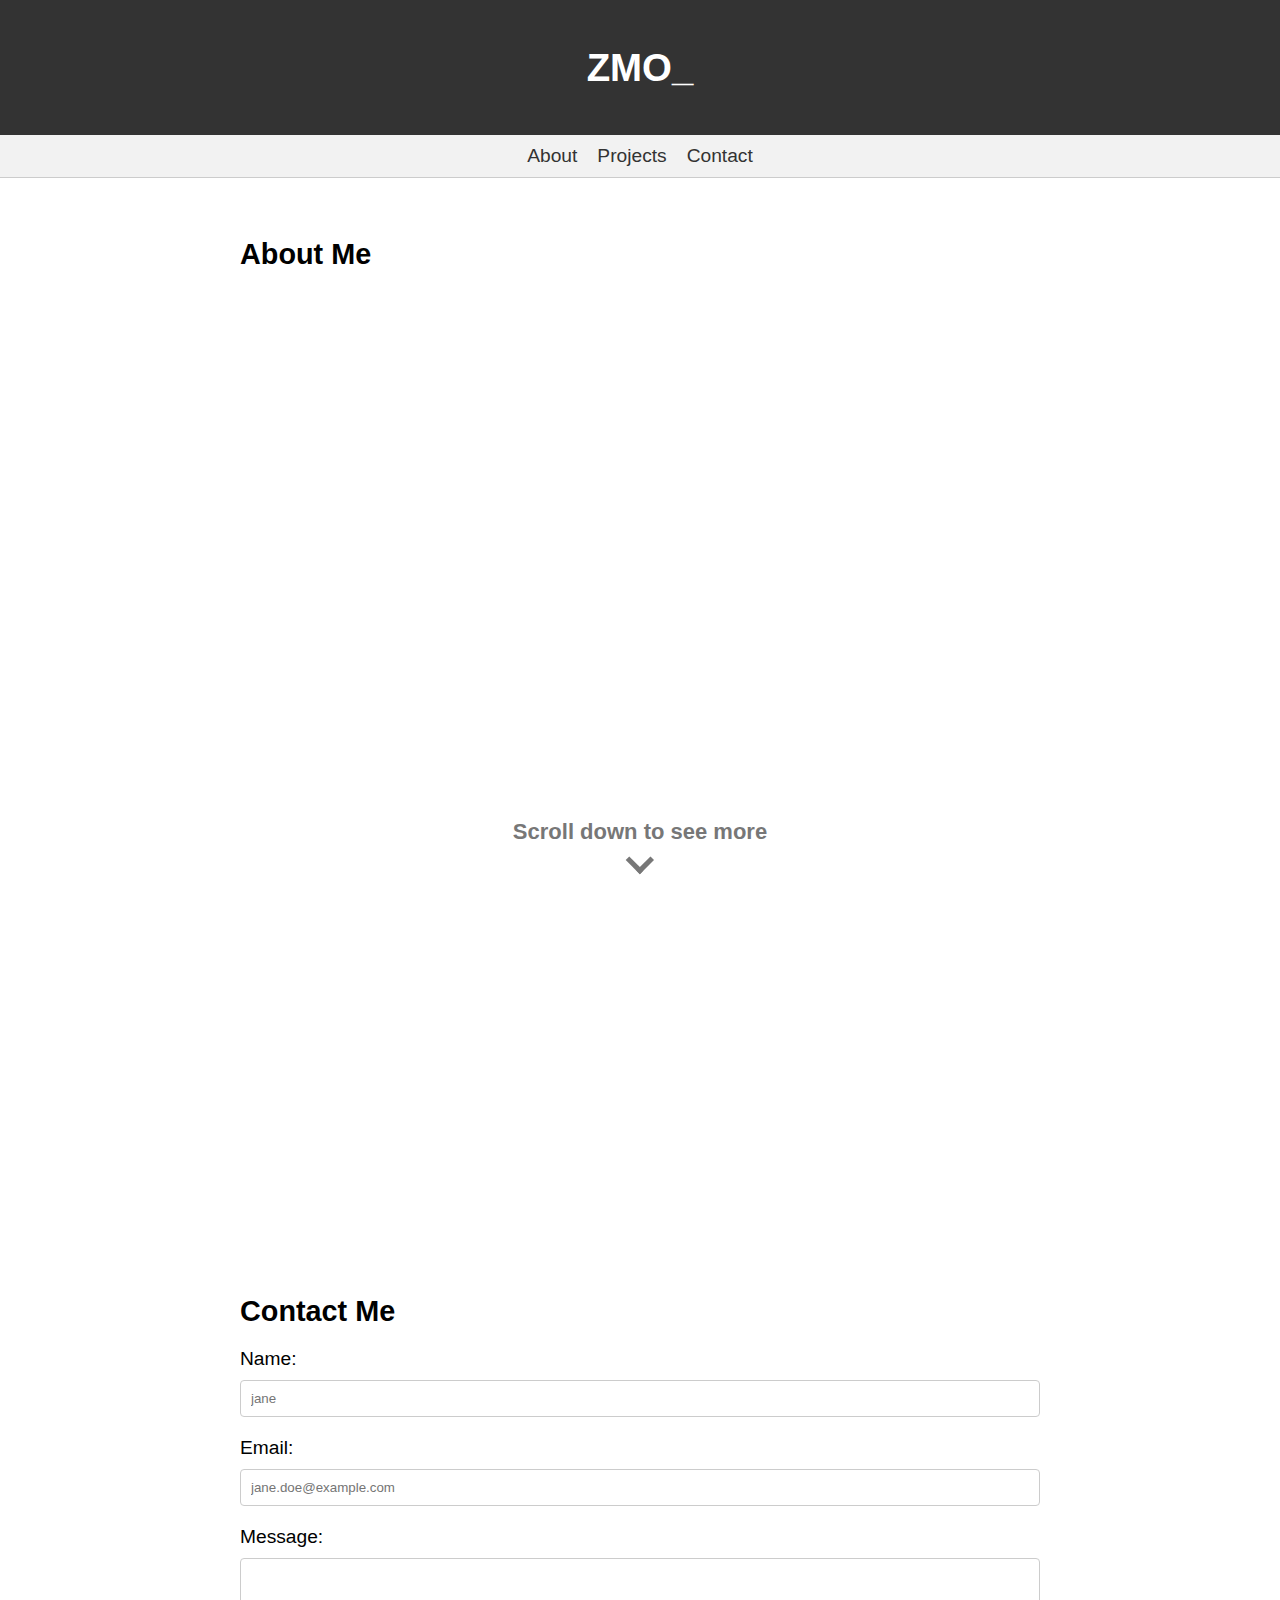
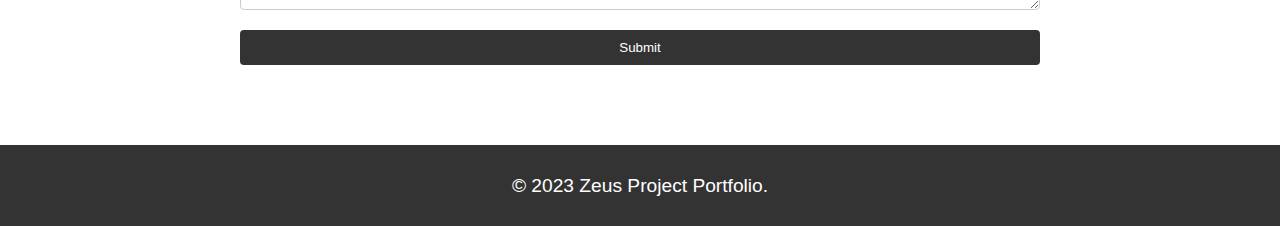
==== index.html @ 7f94c08e "second commit just removing the bold font weight" ====
<!DOCTYPE html>
<html>
  <head>
    <title>ZMO Portfolio</title>
    <link rel="stylesheet" type="text/css" href="assets/style.css" />
    <script src="assets/script.js" defer></script>
    <meta name="viewport" content="width=device-width, initial-scale=1">
  </head>
  <body>
    <header>
      <div class="header-content">
        <h1>ZMO_</h1>
      </div>
    </header>

    <nav>
      <ul>
        <li><a href="#about">About</a></li>
        <li><a href="#" onclick="scrollToProjects()">Projects</a></li>
        <li><a href="#contact">Contact</a></li>
      </ul>
    </nav>
   

    <main>
      <section id="about">
        <h2>About Me</h2>
        <p id="typed-text" ></p>

      </section>
      <div id="scroll-message">
        <p>Scroll down to see more</p>
        <div class="arrow"></div>
      </div>
      <section id="projects" >
        <h2>My Projects</h2>
        <div class="project">
          <h3>Teacher Evaluation System</h3>
          <p>I modified and improved a <a  style='text-decoration: none;color:#ccc;'target='_blank'href="https://www.sourcecodester.com/php/14635/faculty-evaluation-system-using-phpmysqli-source-code.html"><strong class="getLink">free teacher evaluation system</strong></a> that I found online using HTML, CSS, JavaScript, and Bootstrap. I also added a password recovery email sender. This project gave me valuable experience in understanding the workflow of an existing project and learning new algorithms. I collaborated with a classmate who was also eager to learn.</p>
       
          <a target="_blank"class='project-link' href="http://ctesibsma2023.infinityfreeapp.com">View Project</a>
        </div>
        
        
        <div class="project">
          <h3>Calculator Apps</h3>
          <p>I developed two calculator apps using JavaScript, CSS, and HTML. The first version was built without external resources, while the second version incorporated learnings from the first attempt, including the importance of researching and leveraging existing knowledge. By showcasing both versions, I demonstrate my growth as a developer and dedication to continuous improvement.</p>
          <a href="#">View Project</a>
        </div>
        <div class="project">
          <h3>Project Title</h3>
          <p>Project Description</p>
          <a target="_blank" class='project-link'href="#"
            >View Project</a
          >
        </div>
      </section>
      <section id="contact">
        <h2>Contact Me</h2>
        <form>
          <label for="name">Name:</label>
          <input type="text" id="name" name="name" placeholder="jane" required />

          <label for="email">Email:</label>
          <input type="email" id="email" name="email" placeholder="jane.doe@example.com" required />

          <label for="message">Message:</label>
          <textarea id="message" name="message" required></textarea>

          <input type="submit" value="Submit" />
        </form>
      </section>
    </main>
    <footer>
      <p>&copy; 2023 Zeus Project Portfolio.</p>
    </footer>
  </body>
</html>
---- assets/style.css ----
html{
  scroll-behavior: smooth;
}
body {
    font-family: Arial, sans-serif;
    margin: 0;
    padding: 0;
    font-size: 1.2rem;
  }
  
  header {
    background-color: #333;
    color: #fff;
    padding: 20px;
    text-align: center;
  }


  .strong {
    color: #ea8b86; /* red */
    font-weight: bold;
  }

  
  nav {
    background-color: #f2f2f2;
    border-bottom: 1px solid #ccc;
    padding: 10px;
  }
  
  nav ul {
    margin: 0;
    padding: 0;
    list-style: none;
    display: flex;
    justify-content: center;
  }
  
  nav li {
    margin: 0 10px;
  }
  
  nav a {
    color: #333;
    text-decoration: none;
  }
  
  nav a:hover {
    text-decoration: underline;
  }
  
  main {
    max-width: 800px;
    margin: 0 auto;
    padding: 20px;
  }
  
  section {
    margin: 40px 0;
  }
  
  section h2 {
    margin-bottom: 20px;
  }
  .project {
    background-color: #333;
    color: #ccc;
    padding: 20px;
    margin-bottom: 20px;
    
  }
  .project:nth-child(odd) {
    background-color: #f2f2f2;
    color: #333;
  
  }
  
  .project h3 {
    margin-top: 0;
  }
  
  .project .project-link {
    display: block;
    margin-top: 10px;
    text-align: center;
  }
  
  form {
    display: flex;
    flex-direction: column;
  }
  
  label {
    margin-bottom: 10px;
  }

  
  input,
  textarea {
    padding: 10px;
    margin-bottom: 20px;
    border: 1px solid #ccc;
    border-radius: 4px;
  }
  .project strong{
    transition: color 300ms ease;

    color: rgb(244, 245, 244);
  }
  input[type="submit"] {
    background-color: #333;
    color: #fff;
    border: none;
    border-radius: 4px;
    cursor: pointer;
  }
  .getLink:hover{
    color: rgb(122, 251, 122) ;
  }
  input[type="submit"]:hover {
    background-color: #555;
  }
      
  footer {
    background-color: #333;
    color: #fff;
    padding: 10px;
    text-align: center;
  }
  /* Responsive styles */
@media only screen and (max-width: 600px) {

  header {
    font-size: 2em !important;
  }

  nav ul {
    justify-content: center;
  }

  nav li {
    margin: 0 5px;
  }

  .project {
    display: flex;
    flex-direction: column;
  }

  .project .project-link {
    text-align: center;
  }

  form {
    display: block;
  }

  label,
  input,
  textarea {
    margin-bottom: 10px;
  }

/* Contact section styles for mobile */
  #contact {
    display: flex;
    flex-direction: column;
    align-items: center;
  }
  
  form {
    width: 90%;
  }
  
  label, input, textarea {
    width: 100%;
    margin: 10px 0;
  }
  
  input[type="submit"] {
    width: 100%;
  }
}
/* animations */
.typewriter {
  overflow: hidden; /* Ensures the content is not revealed until the animation */
  border-right: .15em solid rgb(9, 7, 3); /* The typewriter cursor */
  white-space: nowrap; /* Keeps the content on a single line */
  letter-spacing: .15em; /* Adjust as needed */
  animation: 
    typing 3.5s steps(30, end),
    blink-caret .5s step-end infinite;
}
#typed-text {
  position: relative;
min-height: 200px;
  z-index: 1;
}

/* The typing effect */
@keyframes typing {
  from { width: 0 }
  to { width: 100% }
}

/* The typewriter cursor blinking */
@keyframes blink-caret {
  from, to { border-color: transparent }
  50% { border-color: rgb(21, 21, 21) }
}


#projects {
  opacity: 0;
  transform: translateY(50px);
  transition: opacity 1s ease-out, transform .5s ease-out;
}

#projects.animate {
  opacity: 1;
  transform: translateY(0);
}

#scroll-message {
  position: absolute;
  bottom: 0;
  left: 50%;
  transform: translateX(-50%);
  display: flex;
  flex-direction: column;
  align-items: center;
  justify-content: center;
  margin-bottom: 30px;
  transition: opacity 0.5s ease;
  animation: scrollMessage 2s ease-in-out infinite;
}
#scroll-message.hide {
 display: none;
}
#scroll-message p {
  font-size: 22px;
  font-weight: bold;
  color: #777;
  margin-bottom: 5px;
}

.arrow {
  width: 15px;
  height: 15px;
  border: 2px solid #777;
  border-width: 0 5px 5px 0;
  transform: rotate(45deg);
  animation: arrow 2s ease-in-out infinite;
}

@keyframes scrollMessage {
  0% {
    opacity: 0;
  }
  50% {
    opacity: 1;
  }
  100% {
    opacity: 0;
  }
}



@keyframes arrow {
  0% {
    opacity: 0;
    transform: translate(-50%, 100px) rotate(45deg);
    -webkit-transform: translate(-50%, -10px) rotate(45deg);
  }
  50% {
    opacity: 1;
    transform: translate(-50%, 0) rotate(45deg);
    -webkit-transform: translate(-50%, 0) rotate(45deg);
  }
  100% {
    opacity: 0;
    transform: translate(-50%, 10px) rotate(45deg);
    -webkit-transform: translate(-50%, 10px) rotate(45deg);
  }
}
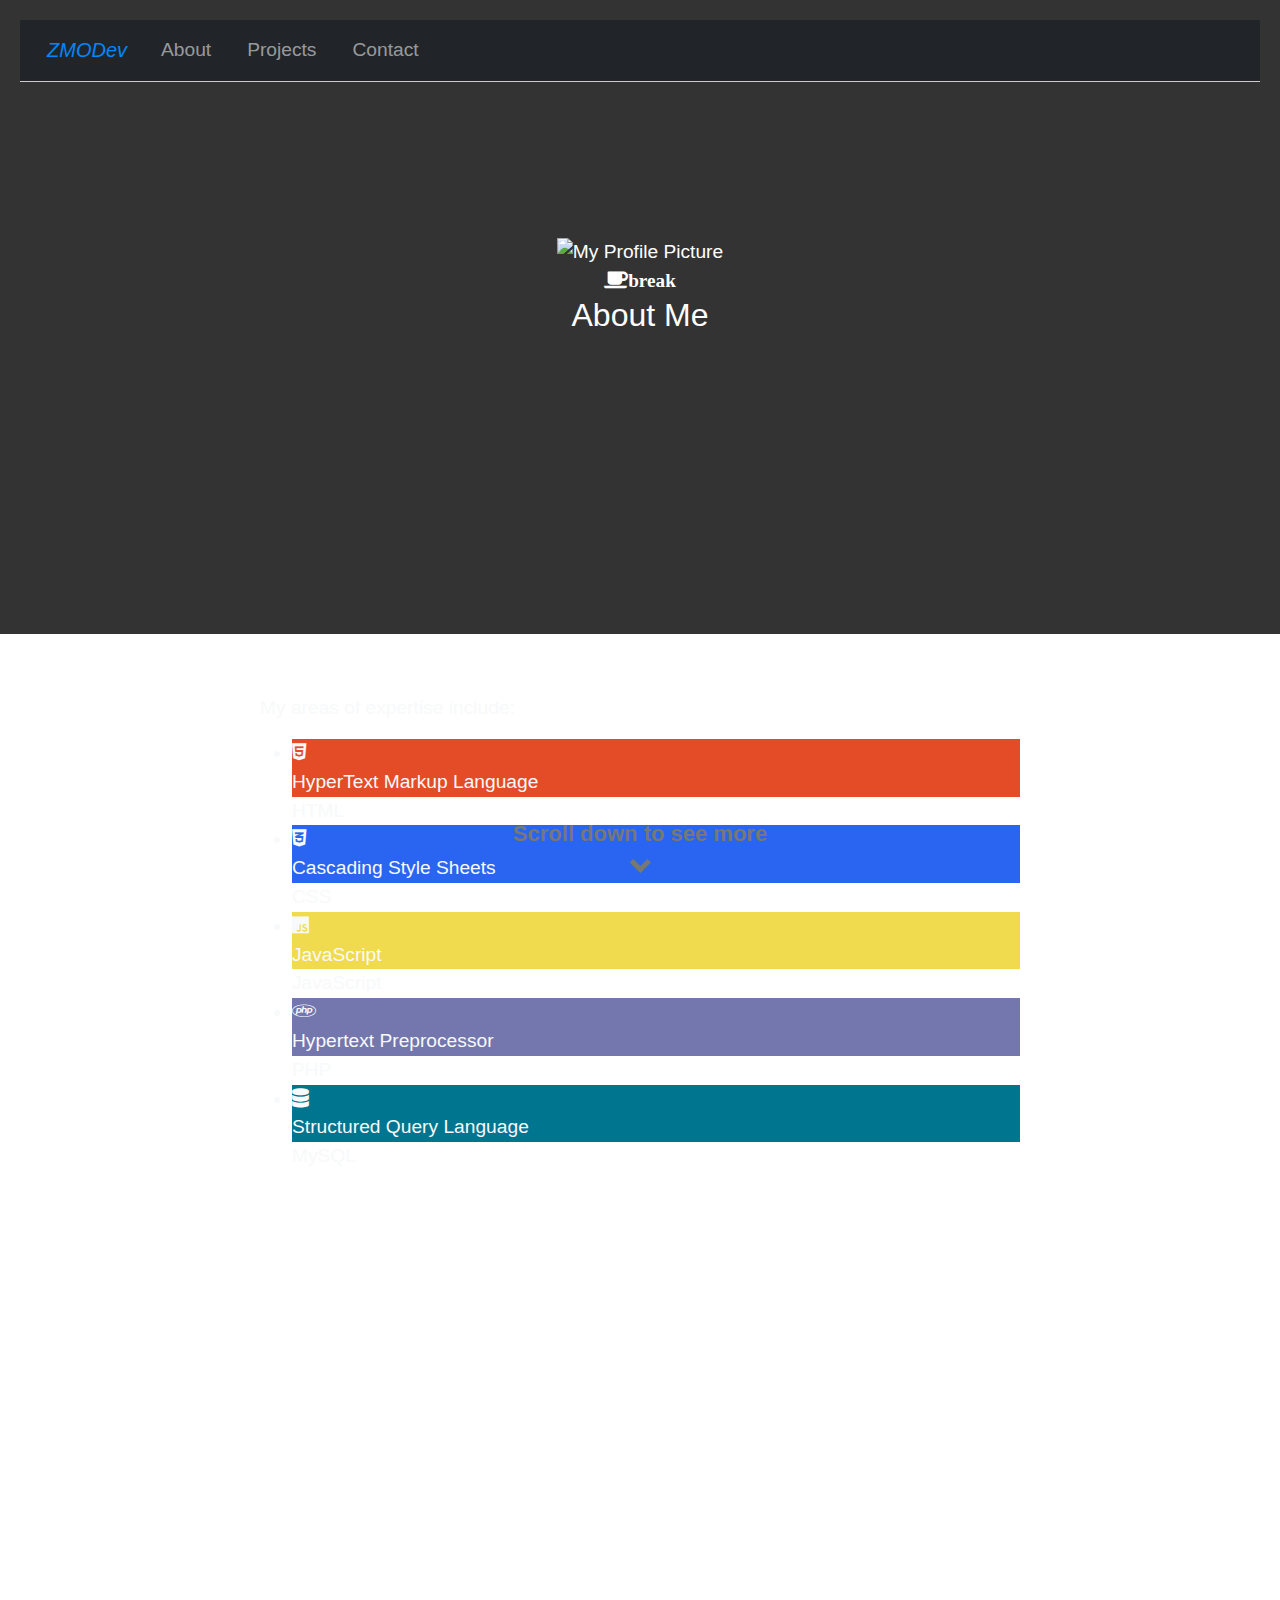
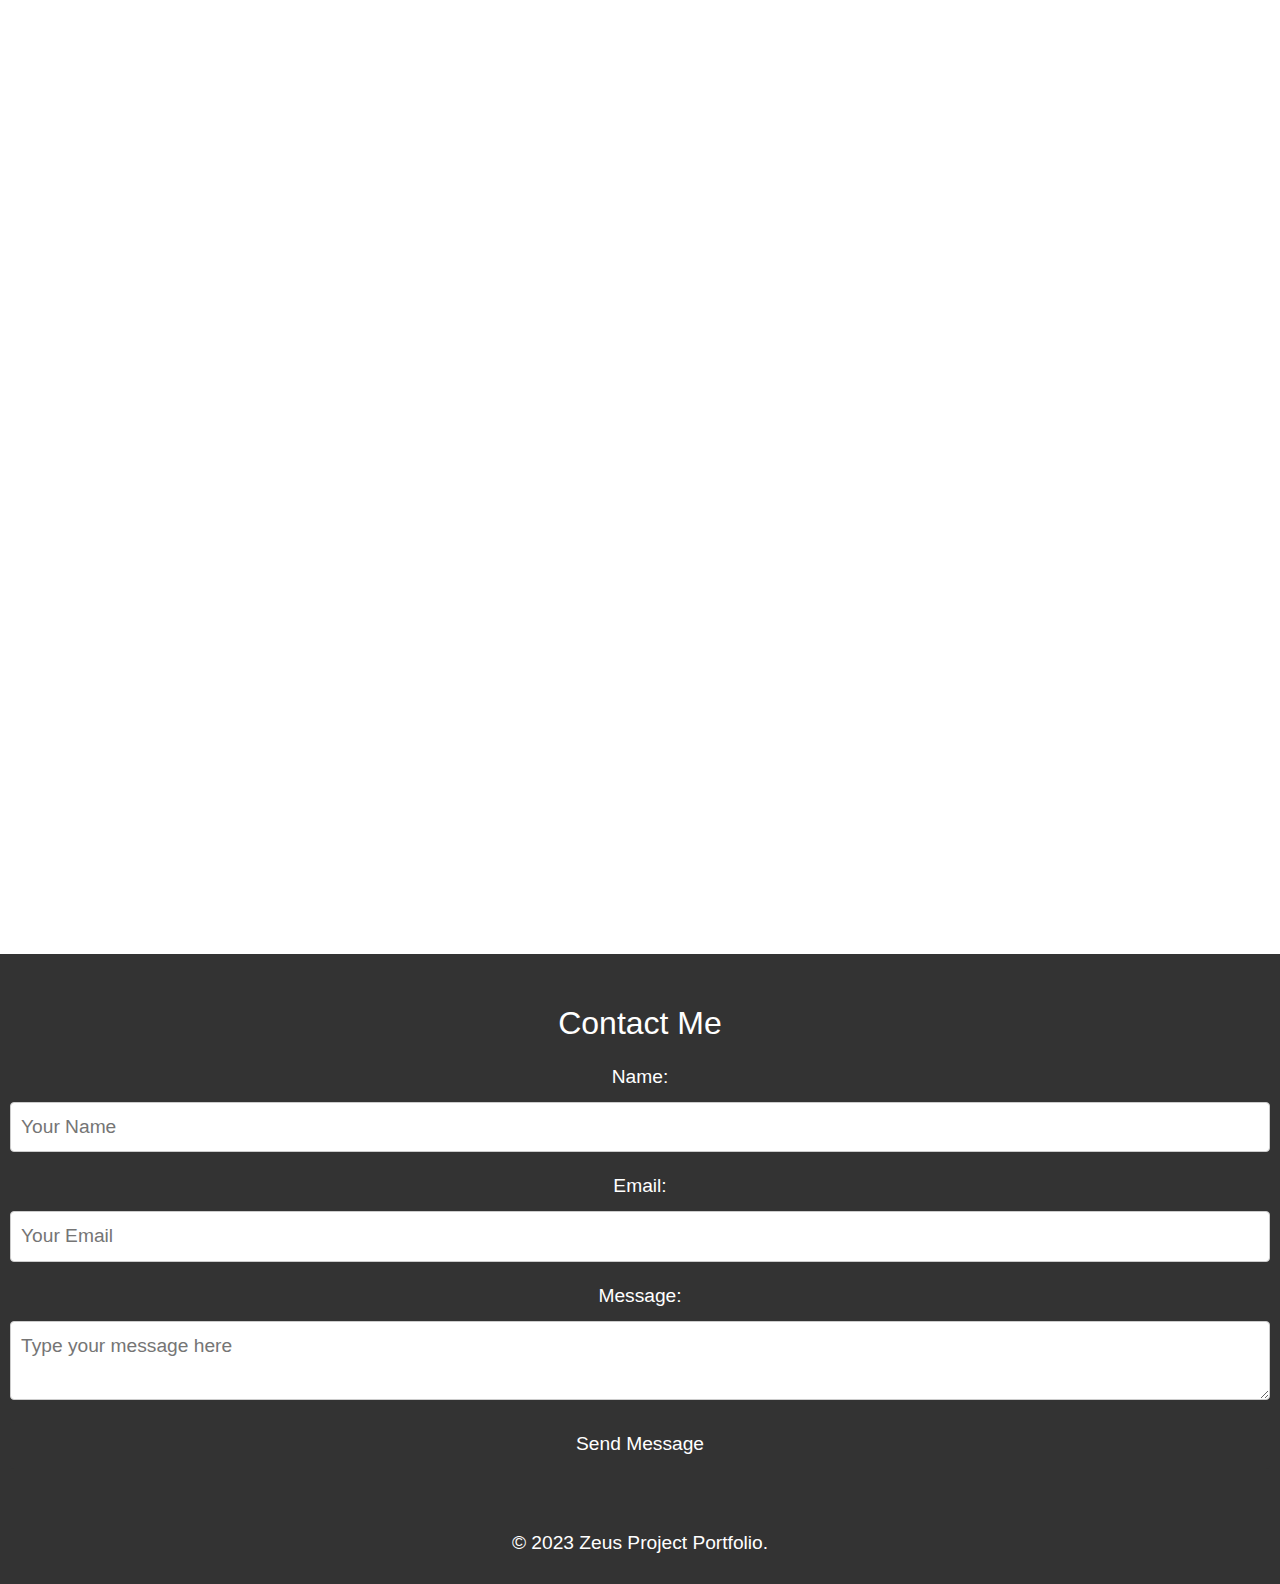
==== commit 4864b9b8: "newly saved" ====
--- a/index.html
+++ b/index.html
@@ -2,77 +2,231 @@
 <html>
   <head>
     <title>ZMO Portfolio</title>
+    
+    <link rel="stylesheet" href="https://cdnjs.cloudflare.com/ajax/libs/font-awesome/5.15.3/css/all.min.css" />
+    <link rel="stylesheet" href="https://cdn.jsdelivr.net/npm/bootstrap@5.3.0-alpha3/dist/css/bootstrap.min.css">
+    
     <link rel="stylesheet" type="text/css" href="assets/style.css" />
+    <link rel="stylesheet" type="text/css" href="assets/contact.css">
+    <link rel="stylesheet" type="text/css" href="assets/main.css">
+    <link rel="stylesheet" type="text/css" href="assets/codewar.css">
+    <link rel="stylesheet" type="text/css" href="assets/scrollMess.css">
+    <link rel="stylesheet" type="text/css" href="assets/header.css">
+    <link rel="stylesheet" type="text/css" href="assets/fillAnimation.css">
+
+
+  
+    <script src="	https://cdn.jsdelivr.net/npm/bootstrap@5.3.0-alpha3/dist/js/bootstrap.bundle.min.js"></script>
     <script src="assets/script.js" defer></script>
+
     <meta name="viewport" content="width=device-width, initial-scale=1">
   </head>
-  <body>
-    <header>
+  <body class="text-light">
+ 
+
+    
+    <header class="header">
       <div class="header-content">
-        <h1>ZMO_</h1>
-      </div>
-    </header>
-
-    <nav>
-      <ul>
-        <li><a href="#about">About</a></li>
-        <li><a href="#" onclick="scrollToProjects()">Projects</a></li>
-        <li><a href="#contact">Contact</a></li>
-      </ul>
-    </nav>
+        <nav class="navbar navbar-expand-lg navbar-dark bg-dark">
+          <div class="container-fluid">
+              <a class="navbar-brand"style="color:yellowgreen;" href="#"><i class="fa-brands fa-js fa-2xs" style="color: #0087fd">ZMODev</i></a>
+              <button class="navbar-toggler" type="button" data-bs-toggle="collapse" data-bs-target="#navbarNav" aria-controls="navbarNav" aria-expanded="false" aria-label="Toggle navigation">
+                  <span class="navbar-toggler-icon"></span>
+              </button>
+              <div style="background: transparent;" class="collapse navbar-collapse" id="navbarNav">
+                  <ul class="navbar-nav ml-auto">
+                      <li class="nav-item">
+                          <a class="nav-link"data-link-id='about' href="#">About</a>
+                      </li>
+                      <li class="nav-item">
+                          <a class="nav-link"data-link-id='projects' href="#" onclick="scrollToProjects(event)">Projects</a>
+                      </li>
+                      <li class="nav-item">
+                          <a class="nav-link"onclick="scrollToProjects(event)" data-link-id='contact'href="#">Contact</a>
+                      </li>
+                  </ul>
+              </div>
+          </div>
+      </nav>
+          <!-- <video autoplay muted loop>
+              <source src="images/pexels-nicola-narracci-16634057-1920x1080-30fps.mp4" type="video/mp4">
+          </video> -->
+      </div>
+      <main style="margin-top: 5em;">
+        <section id="about">
+        <!-- <div class="image-container">
+          <img src="images/1683959833577.png" style="text-align:center; border-radius: 50%;" height='400'alt="my profile" >
+        </div> -->
+        <div class="profile-container">
+          <img src="images/zeusprofilesmile.png" class="profile-pic" loading="lazy" alt="My Profile Picture">
+          <div class="profile-overlay"></div>
+          <i class="profile-icon fas fa-coffee">break</i>
+        </div>
+        
+        
+        
+        <h2>About Me</h2>
+
+        <!-- <p>
+          <span class="web-developer-text">
+                <span class="animated-text">Hi there👋, I'm Zeus Miguel Orilla, a Web Developer</span>
+              </span> passionate about creating
+          <b>dynamic</b> and <b>user-friendly</b> websites.
+           I have experience with
+          <b>databases</b>, <b>DOM manipulation</b>, and
+          <b>server-side scripting</b>, and I'm always exploring new
+          technologies to enhance my skills.
+          </p>
+          <br>
+          <p>
+             -->
+        <p id="typed-text" style="text-align:justify;"></p>
+  
+      </section>
+      <p></p>
+      </main>
+      
+  </header>
+  
    
 
     <main>
-      <section id="about">
-        <h2>About Me</h2>
-        <p id="typed-text" ></p>
+      <section class="text-light">
+        
+      <div class="portfolio-introduction">
+      
+        <p>My areas of expertise include:</p>
+        
+        <div class="icon-container">
+          <ul class="icon-grid">
+            <li>
+              <div class="icon-item" style="background-color: #e34c26;">
+                <i class="fab fa-html5"></i>
+                <div class="tooltipExp">HyperText Markup Language</div>
+              </div>
+              <span class="icon-label">HTML</span>
+            </li>
+            <li>
+              <div class="icon-item" style="background-color: #2965f1;">
+                <i class="fab fa-css3-alt"></i>
+                <div class="tooltipExp">Cascading Style Sheets</div>
+              </div>
+              <span class="icon-label">CSS</span>
+            </li>
+            <li>
+              <div class="icon-item" style="background-color: #f0db4f;">
+                <i class="fab fa-js"></i>
+                <div class="tooltipExp">JavaScript</div>
+              </div>
+              <span class="icon-label">JavaScript</span>
+            </li>
+            <li>
+              <div class="icon-item" style="background-color: #7377ad;">
+                <i class="fab fa-php"></i>
+                <div class="tooltipExp">Hypertext Preprocessor</div>
+              </div>
+              <span class="icon-label">PHP</span>
+            </li>
+            <li>
+              <div class="icon-item" style="background-color: #00758f;">
+                <i class="fas fa-database"></i>
+                <div class="tooltipExp">Structured Query Language</div>
+              </div>
+              <span class="icon-label">MySQL</span>
+            </li>
+          </ul>
+        </div>
+      </div>
+          
+          <div id="codewars" >
+
+          
+        <p style='text-align:center;'>Check out my Codewars account below to see my programming skills in action.</p>
+<br>
+
+        <h3>Codewars Rank:</h3>
+        <p id="rank"></p>
+        <a href="https://www.codewars.com/users/CallMeSAUCE!"
+          target="_blank"><img
+            src="https://www.codewars.com/users/CallMeSAUCE!/badges/large"
+            alt="Codewars Badge"
+        /></a>
+      </div>
 
       </section>
+      
       <div id="scroll-message">
         <p>Scroll down to see more</p>
         <div class="arrow"></div>
       </div>
-      <section id="projects" >
-        <h2>My Projects</h2>
-        <div class="project">
-          <h3>Teacher Evaluation System</h3>
-          <p>I modified and improved a <a  style='text-decoration: none;color:#ccc;'target='_blank'href="https://www.sourcecodester.com/php/14635/faculty-evaluation-system-using-phpmysqli-source-code.html"><strong class="getLink">free teacher evaluation system</strong></a> that I found online using HTML, CSS, JavaScript, and Bootstrap. I also added a password recovery email sender. This project gave me valuable experience in understanding the workflow of an existing project and learning new algorithms. I collaborated with a classmate who was also eager to learn.</p>
+  
+        <section id="projects" >
+          <h2 style="text-align: left;">Projects <br> <sub style="font-size:medium;font-weight:normal;color:rgb(200, 200, 200);">A collection of my past projects </sub></h2>
+          
+          
+          <!-- Category buttons -->
+          <div id="category-buttons">
+            <button data-category="all" class="active">All</button>
+            <button data-category="cloned">Cloned Projects</button>
+            <button data-category="simple">Simple Projects</button>
+            <button data-category="hardcore">Hardcore Projects</button>
+          </div>
+          
+          <!-- Project list -->
+          <div id="project-list" >
+            <div class="project" data-category="cloned">
+              <h3>Teacher Evaluation System</h3>
+          <p >I modified and improved a <a  style='text-decoration: none;color:#fdfdfd;'target='_blank'href="#"><strong class="getLink">free teacher evaluation system</strong></a> that I found online using HTML, CSS, JavaScript, and Bootstrap. I also added a password recovery email sender. This project gave me valuable experience in understanding the workflow of an existing project and learning new algorithms. I collaborated with a classmate who was also eager to learn.</p>
+         
+          <a href="#" target="_blank" class="project-link">
+            <i class="fas fa-external-link-alt"></i>
+            View Project
+          </a>
+            </div>
+            <div class="project" data-category="simple">
+              <h3>Calculator Apps</h3>
+              <p>I developed two calculator apps using JavaScript, CSS, and HTML. The first version was built without external resources, while the second version incorporated learnings from the first attempt, including the importance of researching and leveraging existing knowledge. By showcasing both versions, I demonstrate my growth as a developer and dedication to continuous improvement.</p>
+            
+              <a href="#" target="_blank" class="project-link">
+                <i class="fas fa-external-link-alt"></i>
+                View Project
+              </a>
+            </div>
+            <div class="project" data-category="hardcore">
+              <h3>Landing Page 1</h3>
+              <p>I cloned a simple landing page from frontendpractice.com, a website where you can practice your frontend skills by cloning various designs. The landing page is now part of my project portfolio.</p>
+    
+            
+                <a href="#" target="_blank" class="project-link">
+                  <i class="fas fa-external-link-alt"></i>
+                  View Project
+                </a>
+                
+              </a>
+            </div>
+            <!-- more projects here -->
+          </div>
+        </section>
+        
        
-          <a target="_blank"class='project-link' href="http://ctesibsma2023.infinityfreeapp.com">View Project</a>
-        </div>
-        
-        
-        <div class="project">
-          <h3>Calculator Apps</h3>
-          <p>I developed two calculator apps using JavaScript, CSS, and HTML. The first version was built without external resources, while the second version incorporated learnings from the first attempt, including the importance of researching and leveraging existing knowledge. By showcasing both versions, I demonstrate my growth as a developer and dedication to continuous improvement.</p>
-          <a href="#">View Project</a>
-        </div>
-        <div class="project">
-          <h3>Project Title</h3>
-          <p>Project Description</p>
-          <a target="_blank" class='project-link'href="#"
-            >View Project</a
-          >
-        </div>
-      </section>
-      <section id="contact">
+    </main>
+    
+    <footer>
+      <section id="contact" > 
         <h2>Contact Me</h2>
         <form>
           <label for="name">Name:</label>
-          <input type="text" id="name" name="name" placeholder="jane" required />
-
+          <input type="text" id="name" name="name" placeholder="Your Name" required />
           <label for="email">Email:</label>
-          <input type="email" id="email" name="email" placeholder="jane.doe@example.com" required />
-
+          <input type="email" id="email" name="email" placeholder="Your Email" required />
           <label for="message">Message:</label>
-          <textarea id="message" name="message" required></textarea>
-
-          <input type="submit" value="Submit" />
+          <textarea id="message" name="message" placeholder="Type your message here" required></textarea>
+          <input type="submit" value="Send Message" />
         </form>
       </section>
-    </main>
-    <footer>
       <p>&copy; 2023 Zeus Project Portfolio.</p>
     </footer>
+  
+    
   </body>
 </html>
--- a/assets/codewar.css
+++ b/assets/codewar.css
@@ -0,0 +1,74 @@
+#codewars {
+  display: flex;
+  flex-direction: column;
+  align-items: center;
+  padding: 2em;
+  margin: 5rem 0;
+  position: relative;
+  opacity: 0;
+  transform: translateY(20px);
+  transition: all 0.5s ease-out;
+  background-color: #f9f9f9;
+  box-shadow: 0px 2px 5px rgba(0, 0, 0, 0.1);
+  border-radius: 10px;
+  
+}
+
+#codewars h3 {
+  font-size: 1.8rem;
+  font-weight: bold;
+  margin-bottom: 0.5rem;
+  color: #333;
+}
+
+#codewars #rank {
+  font-size: 1.5rem;
+  font-weight: bold;
+  margin: 0.5rem 0;
+  color: #666;
+}
+
+#codewars a {
+  display: inline-block;
+}
+
+#codewars.visible {
+  opacity: 1;
+  transform: translateY(0);
+}
+
+#codewars a:hover {
+  transform: scale(1.05);
+  transition: all 0.3s ease-in-out;
+}
+
+@media (max-width: 767px) {
+  /* For devices with a maximum width of 767px */
+  #codewars a img {
+    /* Change the link for small badge */
+    content: url('https://www.codewars.com/users/CallMeSAUCE!/badges/small');
+  }
+}
+
+@media (min-width: 768px) {
+  /* For devices with a minimum width of 768px */
+  #codewars a img {
+    /* Change the link for large badge */
+    content: url('https://www.codewars.com/users/CallMeSAUCE!/badges/large');
+  }
+}
+
+
+@media screen and (max-width: 768px) {
+  #codewars {
+    margin: 3rem 0;
+  }
+  
+  #codewars h3 {
+    font-size: 1.5rem;
+  }
+  
+  #codewars #rank {
+    font-size: 1.2rem;
+  }
+}
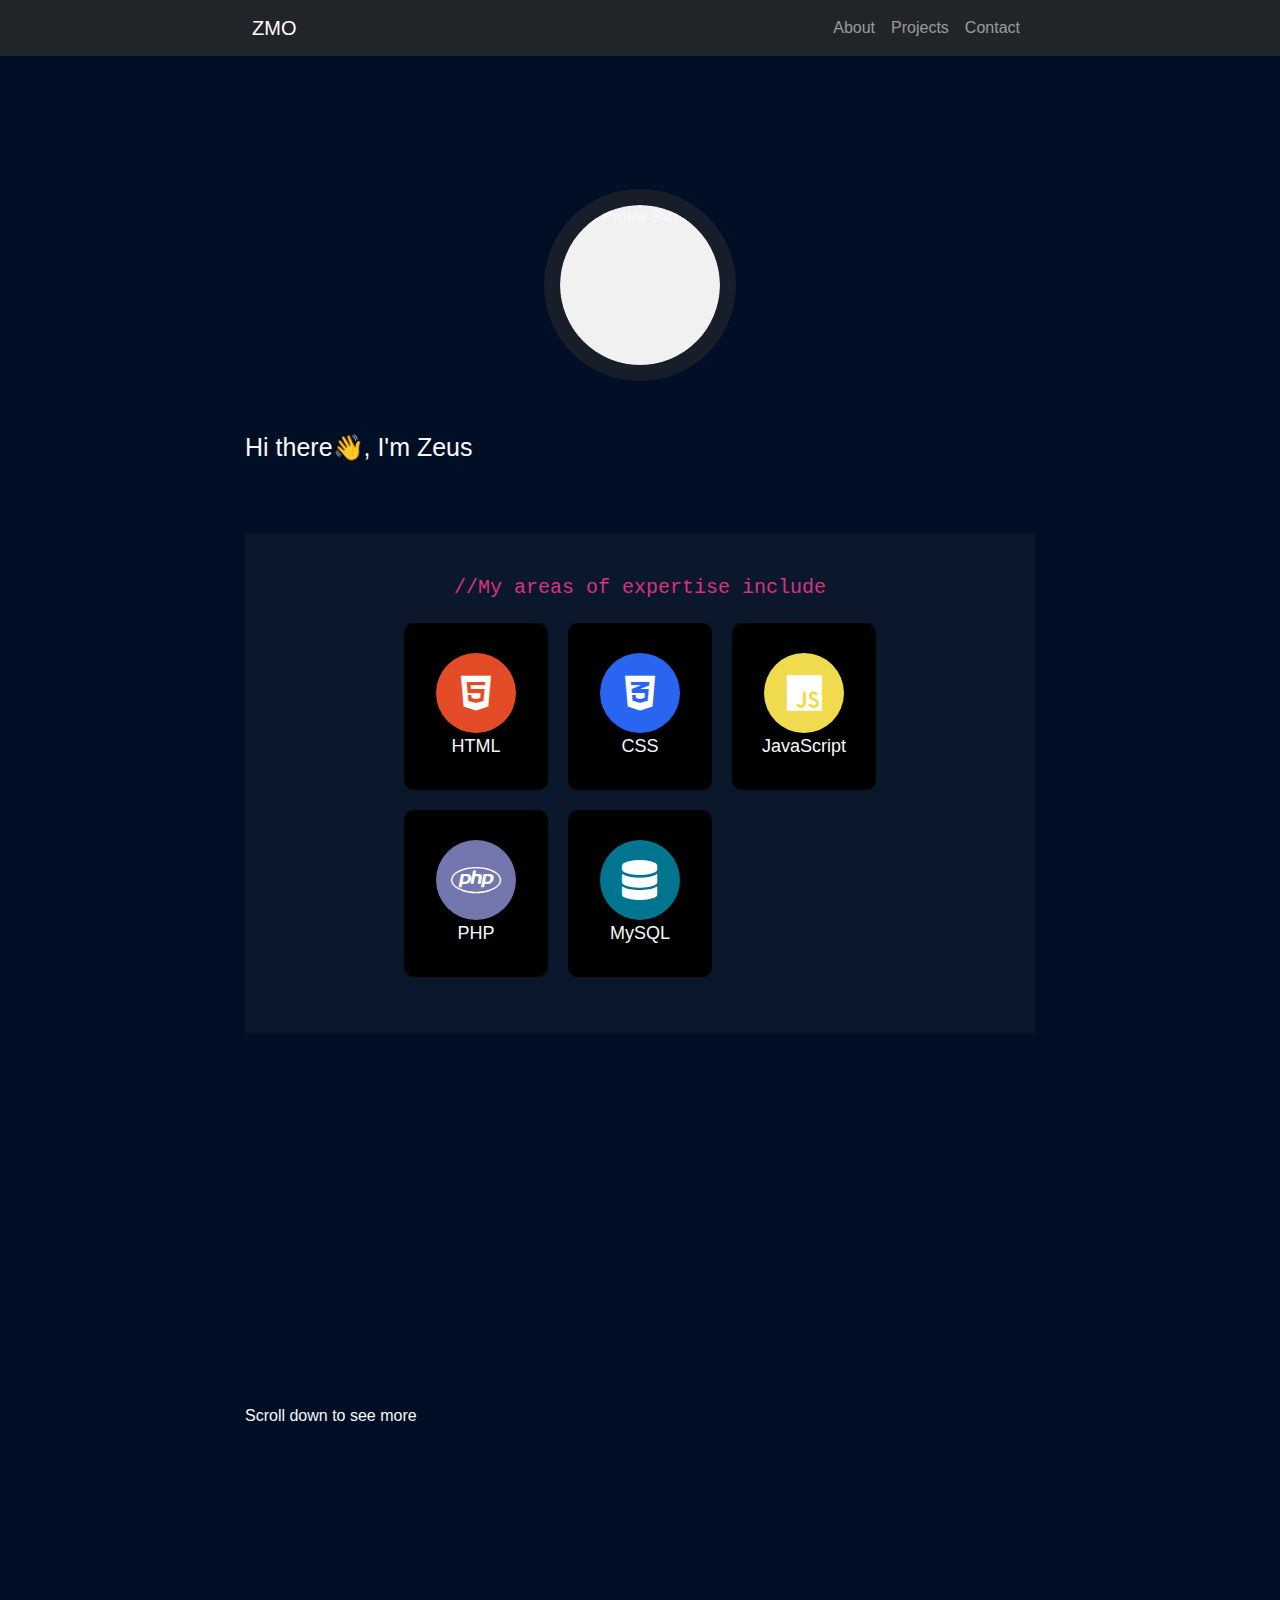
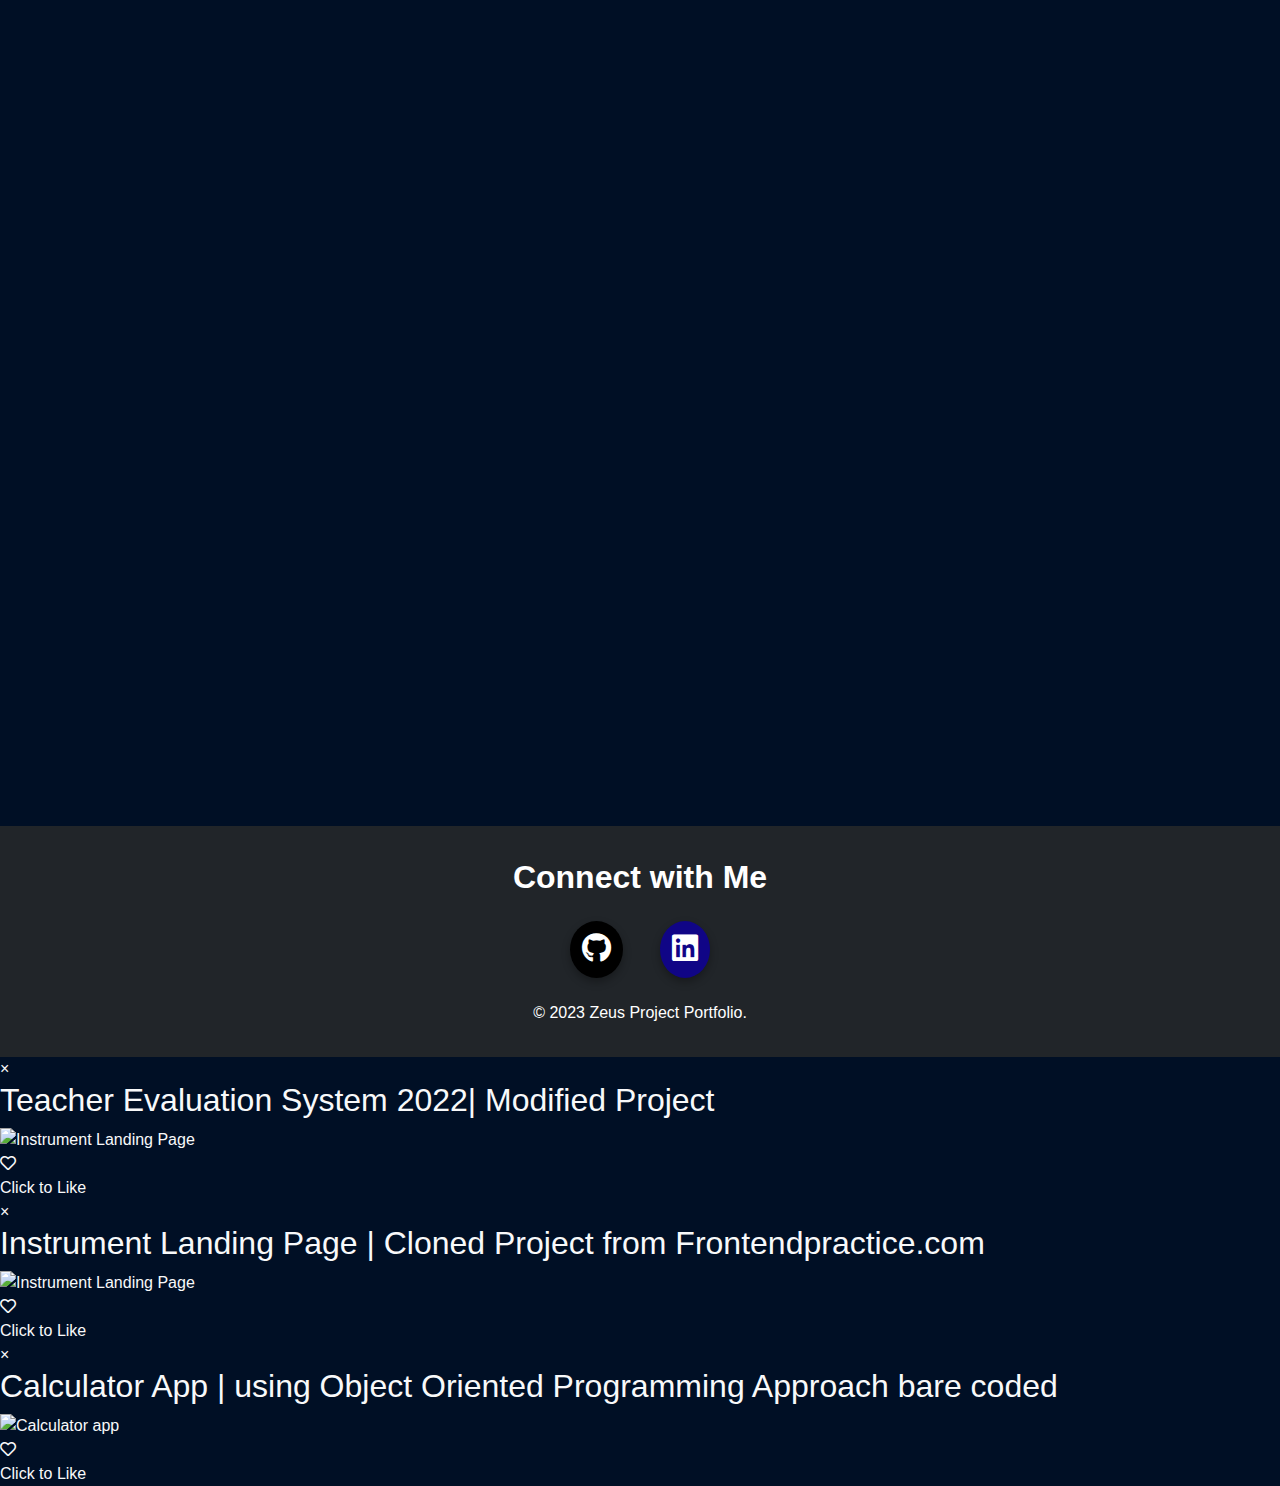
==== commit 0cce17e4: "enhancing my design on projects i add some abstract to the headings" ====
--- a/index.html
+++ b/index.html
@@ -13,6 +13,8 @@
     <link rel="stylesheet" type="text/css" href="assets/scrollMess.css">
     <link rel="stylesheet" type="text/css" href="assets/header.css">
     <link rel="stylesheet" type="text/css" href="assets/fillAnimation.css">
+    <link rel="stylesheet" type="text/css" href="assets/demoLive.css">
+
 
 
   
@@ -27,13 +29,14 @@
     
     <header class="header">
       <div class="header-content">
-        <nav class="navbar navbar-expand-lg navbar-dark bg-dark">
-          <div class="container-fluid">
-              <a class="navbar-brand"style="color:yellowgreen;" href="#"><i class="fa-brands fa-js fa-2xs" style="color: #0087fd">ZMODev</i></a>
+        <nav class="navbar navbar-expand-lg navbar-dark bg-dark" >
+          <div class="container-fluid" style="max-width: 800px;
+          margin: 0 auto;">
+              <a class="navbar-brand"style="color:stone;" href="#">ZMO</a>
               <button class="navbar-toggler" type="button" data-bs-toggle="collapse" data-bs-target="#navbarNav" aria-controls="navbarNav" aria-expanded="false" aria-label="Toggle navigation">
                   <span class="navbar-toggler-icon"></span>
               </button>
-              <div style="background: transparent;" class="collapse navbar-collapse" id="navbarNav">
+              <div style="background: transparent;justify-content: flex-end; " class="collapse navbar-collapse" id="navbarNav">
                   <ul class="navbar-nav ml-auto">
                       <li class="nav-item">
                           <a class="nav-link"data-link-id='about' href="#">About</a>
@@ -59,13 +62,11 @@
         </div> -->
         <div class="profile-container">
           <img src="images/zeusprofilesmile.png" class="profile-pic" loading="lazy" alt="My Profile Picture">
+          
           <div class="profile-overlay"></div>
           <i class="profile-icon fas fa-coffee">break</i>
         </div>
         
-        
-        
-        <h2>About Me</h2>
 
         <!-- <p>
           <span class="web-developer-text">
@@ -80,14 +81,17 @@
           <br>
           <p>
              -->
-        <p id="typed-text" style="text-align:justify;"></p>
-  
+        <p  id="typed-text"></p>  
       </section>
       <p></p>
       </main>
       
   </header>
   
+    <p class="lowOpa" style="color:#f1f1f1c3">
+    
+    </p>
+    <br>
    
 
     <main>
@@ -95,7 +99,7 @@
         
       <div class="portfolio-introduction">
       
-        <p>My areas of expertise include:</p>
+        <code class="lead">//My areas of expertise include</code>
         
         <div class="icon-container">
           <ul class="icon-grid">
@@ -174,33 +178,35 @@
           
           <!-- Project list -->
           <div id="project-list" >
+            <div class="project" data-category="hardcore">
+              <h3 class="circle-sketch-highlight">Teacher Evaluation System</h3>
+          <!-- <p >I modified and improved a <a  style='text-decoration: none;color:#fdfdfd;'target='_blank'href="https://www.sourcecodester.com/php/14635/faculty-evaluation-system-using-phpmysqli-source-code.html"><strong class="getLink">free teacher evaluation system</strong></a> that I found online using HTML, CSS, JavaScript, and Bootstrap. I also added a password recovery email sender. This project gave me valuable experience in understanding the workflow of an existing project and learning new algorithms. I collaborated with a classmate who was also eager to learn.</p> -->
+          <p >Upgraded <a  style='text-decoration: none;color:#fdfdfd;'target='_blank'href="https://www.sourcecodester.com/php/14635/faculty-evaluation-system-using-phpmysqli-source-code.html"><strong class="getLink">free teacher evaluation site</strong></a> with HTML, CSS, JavaScript, and Bootstrap. Added password recovery via email. Learned project workflows and new algorithms. Teamed up with a learning-focused classmate.</p>         
+          <span class="project-link" style="margin-top: auto;" onclick="openModal('TES20')">
+            <i class="fas fa-external-link-alt"></i>
+            Demo Live Preview
+          </span>
+            </div>
+            <div class="project" data-category="simple">
+              <h3 class="circle-sketch-highlight">Calculator Apps</h3>
+              <!-- <p>I developed two calculator apps using JavaScript, CSS, and HTML. The first version was built without external resources, while the second version incorporated learnings from the first attempt, including the importance of researching and leveraging existing knowledge. By showcasing both versions, I demonstrate my growth as a developer and dedication to continuous improvement.</p> -->
+              <p>Crafted two calculator apps using HTML, CSS, and JavaScript. First, standalone; second, learned from it. Displaying development journey. Tap 'Preview' for in-depth insights.</p>
+            
+              <span class="project-link"  onclick="openModal('CAlC1')">
+                <i class="fas fa-external-link-alt"></i>
+                Demo Live Preview
+
+              </span>
+            </div>
             <div class="project" data-category="cloned">
-              <h3>Teacher Evaluation System</h3>
-          <p >I modified and improved a <a  style='text-decoration: none;color:#fdfdfd;'target='_blank'href="#"><strong class="getLink">free teacher evaluation system</strong></a> that I found online using HTML, CSS, JavaScript, and Bootstrap. I also added a password recovery email sender. This project gave me valuable experience in understanding the workflow of an existing project and learning new algorithms. I collaborated with a classmate who was also eager to learn.</p>
-         
-          <a href="#" target="_blank" class="project-link">
-            <i class="fas fa-external-link-alt"></i>
-            View Project
-          </a>
-            </div>
-            <div class="project" data-category="simple">
-              <h3>Calculator Apps</h3>
-              <p>I developed two calculator apps using JavaScript, CSS, and HTML. The first version was built without external resources, while the second version incorporated learnings from the first attempt, including the importance of researching and leveraging existing knowledge. By showcasing both versions, I demonstrate my growth as a developer and dedication to continuous improvement.</p>
+              <h3 class="circle-sketch-highlight">Landing Page 1</h3>
+              <p>I cloned a simple landing page from frontendpractice.com, a website where you can practice your frontend skills by cloning various designs. The landing page is now part of my project portfolio.</p>
+    
             
-              <a href="#" target="_blank" class="project-link">
-                <i class="fas fa-external-link-alt"></i>
-                View Project
-              </a>
-            </div>
-            <div class="project" data-category="hardcore">
-              <h3>Landing Page 1</h3>
-              <p>I cloned a simple landing page from frontendpractice.com, a website where you can practice your frontend skills by cloning various designs. The landing page is now part of my project portfolio.</p>
-    
-            
-                <a href="#" target="_blank" class="project-link">
+                <span class="project-link" onclick="openModal('cloned1')">
                   <i class="fas fa-external-link-alt"></i>
-                  View Project
-                </a>
+                  Demo Live Preview
+                </span>
                 
               </a>
             </div>
@@ -212,7 +218,7 @@
     </main>
     
     <footer>
-      <section id="contact" > 
+      <!-- <section id="contact">
         <h2>Contact Me</h2>
         <form>
           <label for="name">Name:</label>
@@ -223,10 +229,78 @@
           <textarea id="message" name="message" placeholder="Type your message here" required></textarea>
           <input type="submit" value="Send Message" />
         </form>
-      </section>
+      </section> -->
+      <!-- Social Media Links -->
+      <div class="h2 animated-text fw-bold pt-3">Connect with Me</div>
+      <div id="social-links">
+        <a href="https://github.com/Callmesauce" target="_blank" rel="noopener">
+          <i class="fab fa-github"></i>
+        </a>
+        <a href="https://www.linkedin.com/in/zeus-miguel-orilla-958711264" target="_blank" rel="noopener">
+          <i class="fab fa-linkedin"></i>
+        </a>
+      </div>
       <p>&copy; 2023 Zeus Project Portfolio.</p>
     </footer>
-  
-    
+    
+   
+    <!-- Modals DEMO LIVE HaRdcore-->
+    <div class="modalz" id="TES20">
+      <div class="modal-content">
+        <span class="close-button" onclick="closeModal('TES20')"
+          >&times;</span
+        >
+        <h2 class="animated-text">Teacher Evaluation System 2022| Modified Project</h2>
+        <div class="gif-demo">
+          <img
+            src="https://media.giphy.com/media/v1.Y2lkPTc5MGI3NjExYmFneW1zZzBxejV1OXRudG54YzJ2YWV0ZTNhODFxNmxvZGxobjF4eCZlcD12MV9pbnRlcm5hbF9naWZfYnlfaWQmY3Q9Zw/Fs35xNxHN9fEfKEOog/giphy.gif"
+            alt="Instrument Landing Page"
+          />
+        </div>
+        <div class="like-button liikkee">
+          <i class="far fa-heart liikkee"></i>
+        </div>
+        <div class="like-tooltip">Click to Like</div>
+      </div>
+    </div>
+     <!-- Modals DEMO LIVE cloned-->
+     <div class="modalz" id="cloned1">
+      <div class="modal-content">
+        <span class="close-button" onclick="closeModal('cloned1')"
+          >&times;</span
+        >
+        <h2 class="animated-text">Instrument Landing Page | Cloned Project from Frontendpractice.com</h2>
+        <div class="gif-demo">
+          <img
+            src="https://media.giphy.com/media/4wsuoHB9XFW6XAVJGS/giphy.gif"
+            alt="Instrument Landing Page"
+          />
+        </div>
+        <div class="like-button liikkee">
+          <i class="far fa-heart liikkee"></i>
+        </div>
+        <div class="like-tooltip">Click to Like</div>
+      </div>
+    </div>
+     <!-- Modals DEMO LIVE Simple-->
+
+        <div class="modalz" id="CAlC1">
+          <div class="modal-content">
+            <span class="close-button" onclick="closeModal('CAlC1')"
+              >&times;</span
+            >
+            <h2 class="animated-text">Calculator App | using Object Oriented Programming Approach bare coded</h2>
+            <div class="gif-demo">
+              <img
+                src="https://media.giphy.com/media/KBgNtWR57taSnVYPoU/giphy.gif"
+                alt="Calculator app"
+              />
+            </div>
+            <div class="like-button liikkee" >
+              <i class="far fa-heart liikkee"></i>
+            </div>
+            <div class="like-tooltip">Click to Like</div>
+          </div>
+        </div>
   </body>
 </html>
--- a/assets/style.css
+++ b/assets/style.css
@@ -1,137 +1,311 @@
 html{
   scroll-behavior: smooth;
 }
+* {
+  margin: 0;
+  padding: 0;
+  box-sizing: border-box;
+}
 body {
     font-family: Arial, sans-serif;
-    margin: 0;
-    padding: 0;
-    font-size: 1.2rem;
+    background-color: #000f25;
+    color: #eaeaea;
+    
+  }
+  /* //marking styles*/
+  .circle-sketch-highlight {
+    position: relative;
+    left: 0.5em;
+    font-family: Libre Franklin;
+    font-size: 32px;
+    font-weight: 500;
+  }
+  .circle-sketch-highlight:before {
+    content: "";
+    z-index: -1;
+    left: -0.5em;
+    top: -0.1em;
+    border-width: 2px;
+    border-style: solid;
+    border-color: #ff04dea8;
+    position: absolute;
+    border-right-color: transparent;
+    width: 100%;
+    height: 1em;
+    transform: rotate(2deg);
+    opacity: 0.7;
+    border-radius: 50%;
+    padding: 0.1em 0.25em;
+  }
+  .circle-sketch-highlight:after {
+    content: "";
+    z-index: -1;
+    left: -0.5em;
+    top: 0.1em;
+    padding: 0.1em 0.25em;
+    border-width: 2px;
+    border-style: solid;
+    border-color: #b326ff7c;
+    border-left-color: transparent;
+    border-top-color: transparent;
+    position: absolute;
+    width: 100%;
+    height: 1em;
+    transform: rotate(-1deg);
+    opacity: 0.7;
+    border-radius: 50%;
   }
   
-  header {
-    background-color: #333;
-    color: #fff;
-    padding: 20px;
-    text-align: center;
-  }
+  
+.profile-container {
+  margin:4rem auto;
+  width: 160px;
+  height: 160px;
+  border-radius: 50%;
+  background-color: #f1f1f1;
+  overflow: hidden;
+  outline: 1rem solid rgba(44, 44, 44, 0.54);
+  display: flex;
+  justify-content: center;
+  align-items: center;
+  position: relative;
+}
+/* Profile picture */
+.profile-pic {
+  width: 100%;
+  height: 100%;
+  object-fit: cover;
+  border-radius: 50%;
+}
+
+/* Modern overlay effect */
+.profile-overlay {
+  position: absolute;
+  top: 0;
+  left: 0;
+  width: 100%;
+  height: 100%;
+  border-radius: 50%;
+  background-color: rgba(0, 0, 0, 0.3);
+  opacity: 0;
+  transition: opacity 0.3s ease;
+}
+
+.profile-container:hover .profile-overlay {
+  opacity: 1;
+}
+
+/* Modern icon */
+.profile-icon {
+  position: absolute;
+  top: 50%;
+  left: 50%;
+  transform: translate(-50%, -50%);
+  font-size: 36px;
+  color: rgb(255, 255, 255);
+  opacity: 0;
+  transition: opacity 0.3s ease;
+}
+
+.profile-container:hover .profile-icon {
+  opacity: 1;
+  animation: shakeAnimation 0.3s ease infinite;
+}
+
+@keyframes shakeAnimation {
+  0%, 100% {
+    transform: translate(-50%, -50%) rotate(0);
+  }
+  25% {
+    transform: translate(-50%, -50%) rotate(-5deg);
+  }
+  75% {
+    transform: translate(-50%, -50%) rotate(5deg);
+  }
+}
 
 
   .strong {
-    color: #ea8b86; /* red */
+    color: #ea8b86;
     font-weight: bold;
   }
-
-  
-  nav {
-    background-color: #f2f2f2;
-    border-bottom: 1px solid #ccc;
-    padding: 10px;
-  }
-  
-  nav ul {
-    margin: 0;
-    padding: 0;
-    list-style: none;
-    display: flex;
-    justify-content: center;
-  }
-  
-  nav li {
-    margin: 0 10px;
-  }
-  
-  nav a {
-    color: #333;
-    text-decoration: none;
-  }
-  
-  nav a:hover {
-    text-decoration: underline;
-  }
-  
+ /* icons styling here  */
+ .portfolio-introduction {
+  font-size: 18px;
+  text-align: center;
+  padding: 40px 0;
+  background-color: #6260601d;
+}
+
+.portfolio-introduction h1 {
+  font-size: 24px;
+  margin-bottom: 10px;
+}
+
+.portfolio-introduction p {
+  margin-bottom: 15px;
+}
+
+.icon-container {
+  display: flex;
+  justify-content: center;
+}
+
+.icon-grid {
+  list-style-type: none;
+  padding: 0;
+  display: grid;
+  grid-template-columns: repeat(3, 1fr);
+  gap: 20px;
+  margin-top: 20px;
+}
+
+.icon-grid li {
+  display: flex;
+  flex-direction: column;
+  align-items: center;
+  justify-content: center;
+  background-color: #000000;
+  padding: 30px;
+  border-radius: 10px;
+  box-shadow: 0 2px 5px rgba(0, 0, 0, 0.1);
+  transition: transform 0.3s ease;
+  position: relative;
+}
+
+.icon-grid li:hover {
+  transform: translateY(-10px);
+}
+
+.icon-item {
+  display: flex;
+  align-items: center;
+  justify-content: center;
+  width: 80px;
+  height: 80px;
+  border-radius: 50%;
+}
+
+.icon-item i {
+  font-size: 40px;
+  color: #fff;
+}
+
+.tooltipExp {
+  position: absolute;
+  bottom: -20px;
+  left: 50%;
+  transform: translateX(-50%);
+  display: none;
+  width: 160px;
+  padding: 10px;
+  background-color: rgba(255, 255, 255, 0.8);
+  color: #000000;
+  font-size: 12px;
+  border-radius: 5px;
+  text-align: center;
+  z-index: 1000;
+}
+
+.icon-item:hover .tooltipExp {
+  display: block;
+}
+
+
+/* Responsive Adjustments for the codes above */
+@media (max-width: 768px) {
+  .icon-grid {
+    grid-template-columns: repeat(2, minmax(100px, 1fr));
+    gap: 20px;
+  }
+
+  .icon-item {
+    width: 60px;
+    height: 60px;
+  }
+
+  .icon-item i {
+    font-size: 30px;
+  }
+
+  .tooltipExp {
+    font-size: 12px;
+  }
+}
+
+@media (max-width: 576px) {
+  .icon-grid {
+    grid-template-columns: repeat(2, minmax(80px, 1fr));
+    gap: 5px;
+  }
+
+  .icon-item {
+    width: 40px;
+    height: 40px;
+  }
+
+  .icon-item i {
+    font-size: 20px;
+  }
+
+  .tooltipExp {
+    font-size: 12px;
+  }
+}
+
+
   main {
     max-width: 800px;
     margin: 0 auto;
-    padding: 20px;
+    padding: 5px;
   }
   
-  section {
-    margin: 40px 0;
-  }
-  
+
   section h2 {
     margin-bottom: 20px;
-  }
-  .project {
-    background-color: #333;
-    color: #ccc;
-    padding: 20px;
-    margin-bottom: 20px;
-    
-  }
-  .project:nth-child(odd) {
-    background-color: #f2f2f2;
-    color: #333;
-  
-  }
-  
-  .project h3 {
-    margin-top: 0;
-  }
-  
-  .project .project-link {
-    display: block;
-    margin-top: 10px;
-    text-align: center;
-  }
-  
-  form {
-    display: flex;
-    flex-direction: column;
-  }
-  
-  label {
-    margin-bottom: 10px;
-  }
-
-  
-  input,
-  textarea {
-    padding: 10px;
-    margin-bottom: 20px;
-    border: 1px solid #ccc;
-    border-radius: 4px;
-  }
+    text-align: center !important;
+  }
+
   .project strong{
     transition: color 300ms ease;
 
-    color: rgb(244, 245, 244);
-  }
-  input[type="submit"] {
-    background-color: #333;
-    color: #fff;
-    border: none;
-    border-radius: 4px;
-    cursor: pointer;
+  }
+
+  .getLink{
+    color: greenyellow ;
   }
   .getLink:hover{
-    color: rgb(122, 251, 122) ;
+    color: #777 ;
   }
   input[type="submit"]:hover {
     background-color: #555;
   }
       
   footer {
-    background-color: #333;
+    display: flex;
+    justify-content: center;
+    align-items: center;
+    flex-direction: column;
+    background-color: #212529;
+    margin-top: 2rem;
     color: #fff;
-    padding: 10px;
+    padding: 1em ;
     text-align: center;
   }
   /* Responsive styles */
-@media only screen and (max-width: 600px) {
-
-  header {
-    font-size: 2em !important;
+@media only screen and (max-width: 784px) {
+
+  header,h2 {
+    font-size: 1.4em !important;
+  }
+  #category-buttons{
+    margin:2em 1rem;
+
+  }
+  #about{
+    margin:2em 1rem;
+    line-height: 1.3;
+    text-align: left;
   }
 
   nav ul {
@@ -141,62 +315,25 @@
   nav li {
     margin: 0 5px;
   }
-
-  .project {
-    display: flex;
-    flex-direction: column;
-  }
-
-  .project .project-link {
-    text-align: center;
-  }
-
-  form {
-    display: block;
-  }
-
-  label,
-  input,
-  textarea {
-    margin-bottom: 10px;
-  }
-
-/* Contact section styles for mobile */
-  #contact {
-    display: flex;
-    flex-direction: column;
-    align-items: center;
-  }
   
-  form {
-    width: 90%;
-  }
-  
-  label, input, textarea {
-    width: 100%;
-    margin: 10px 0;
-  }
-  
-  input[type="submit"] {
-    width: 100%;
-  }
-}
 /* animations */
 .typewriter {
+  color:greenyellow;
   overflow: hidden; /* Ensures the content is not revealed until the animation */
-  border-right: .15em solid rgb(9, 7, 3); /* The typewriter cursor */
+  border-right: .15em solid rgb(1, 255, 39); /* The typewriter cursor */
   white-space: nowrap; /* Keeps the content on a single line */
-  letter-spacing: .15em; /* Adjust as needed */
+  letter-spacing: 1em; /* Adjust as needed */
   animation: 
     typing 3.5s steps(30, end),
     blink-caret .5s step-end infinite;
 }
 #typed-text {
   position: relative;
-min-height: 200px;
   z-index: 1;
 }
-
+.lowOpa{
+  opacity: .7;
+}
 /* The typing effect */
 @keyframes typing {
   from { width: 0 }
@@ -208,85 +345,80 @@
   from, to { border-color: transparent }
   50% { border-color: rgb(21, 21, 21) }
 }
-
-
-#projects {
-  opacity: 0;
-  transform: translateY(50px);
-  transition: opacity 1s ease-out, transform .5s ease-out;
-}
-
-#projects.animate {
-  opacity: 1;
-  transform: translateY(0);
-}
-
-#scroll-message {
+}
+
+ /* Additional styles for the social link text */
+ .separator {
+  border-top: 4px solid #ddd;
+ 
+}
+ #social-links i {
+  font-size: 30px !important;
+ }
+ #social-links a:nth-child(1){
+  background-color: #000000;
+
+ }
+ #social-links a{
+  position: relative; /* Add relative positioning */
+  display: inline-block;
+  margin: 1rem;
+  background-color: #100586;
+
+  color: #fff;
+  padding: 12px;
+  border-radius: 50%;
+  box-shadow: 0 4px 8px rgba(0, 0, 0, 0.3);
+  transition: transform 0.3s, background-color 0.2s;
+  overflow: hidden; /* Hide the tooltip overflow */
+}
+
+/* Style for the social link text */
+#social-links a::before {
+  content: attr(data-text);
   position: absolute;
-  bottom: 0;
+  top: -40px;
   left: 50%;
   transform: translateX(-50%);
-  display: flex;
-  flex-direction: column;
-  align-items: center;
-  justify-content: center;
-  margin-bottom: 30px;
-  transition: opacity 0.5s ease;
-  animation: scrollMessage 2s ease-in-out infinite;
-}
-#scroll-message.hide {
- display: none;
-}
-#scroll-message p {
-  font-size: 22px;
-  font-weight: bold;
-  color: #777;
-  margin-bottom: 5px;
-}
-
-.arrow {
-  width: 15px;
-  height: 15px;
-  border: 2px solid #777;
-  border-width: 0 5px 5px 0;
-  transform: rotate(45deg);
-  animation: arrow 2s ease-in-out infinite;
-}
-
-@keyframes scrollMessage {
+  font-size: 20px;
+  color: #fff;
+  background-color: rgba(0, 0, 0, 0.8);
+  padding: 5px 10px;
+  border-radius: 3px;
+  opacity: 0;
+  transition: opacity 0.2s, transform 0.2s;
+  pointer-events: none;
+}
+
+#social-links a:hover {
+  transform: scale(1.1);
+  box-shadow: 0 8px 20px rgba(0, 0, 0, 0.5); /* Add a more prominent box shadow on hover */
+}
+
+#social-links a:hover::before {
+  opacity: 1;
+  transform: translate(-50%, -60%); /* Adjust the position of the tooltip on hover */
+}
+
+/* Cracking animation */
+@keyframes crack {
   0% {
-    opacity: 0;
+    transform: translateY(0) rotate(0);
+  }
+  25% {
+    transform: translateY(-4px) rotate(5deg);
   }
   50% {
-    opacity: 1;
+    transform: translateY(-2px) rotate(-5deg);
+  }
+  75% {
+    transform: translateY(-4px) rotate(5deg);
   }
   100% {
-    opacity: 0;
-  }
-}
-
-
-
-@keyframes arrow {
-  0% {
-    opacity: 0;
-    transform: translate(-50%, 100px) rotate(45deg);
-    -webkit-transform: translate(-50%, -10px) rotate(45deg);
-  }
-  50% {
-    opacity: 1;
-    transform: translate(-50%, 0) rotate(45deg);
-    -webkit-transform: translate(-50%, 0) rotate(45deg);
-  }
-  100% {
-    opacity: 0;
-    transform: translate(-50%, 10px) rotate(45deg);
-    -webkit-transform: translate(-50%, 10px) rotate(45deg);
-  }
-}
-
-
-
-
-
-
+    transform: translateY(0) rotate(0);
+  }
+}
+
+.cracked {
+  animation: crack 0.5s linear;
+}--- a/assets/main.css
+++ b/assets/main.css
@@ -0,0 +1,134 @@
+
+#projects {
+    margin: 2.5em 0;
+    opacity: 0;
+    transform: translateY(50px);
+    transition: opacity 1s ease-out, transform .5s ease-out;
+    height: 100%;
+  }
+  #projects.animate {
+    opacity: 1;
+    transform: translateY(0);
+  }
+  
+  #projects h2 {
+    font-size: 2rem;
+    font-weight: 700;
+    text-align: center;
+    margin-bottom: 50px;
+    color: #eee;
+  }
+  
+  #category-buttons {
+    display: flex;
+    justify-content: center;
+    margin-bottom: 50px;
+  }
+  
+  #category-buttons button {
+    background-color: #212529;
+    color: #dedede;
+    font-size: 1.05rem;
+    font-weight: 700;
+    padding: 12px 24px;
+    margin-right: 10px;
+    border: none;
+    border-radius: 4px;
+    cursor: pointer;
+    transition: all 0.3s ease;
+  }
+  
+  #category-buttons button:hover {
+    background-color: #fff;
+    color: #000;
+  }
+  
+  #category-buttons button.active {
+    background-color: #4167f3;
+    color: #ffffff;
+  }
+  
+  #project-list {
+    display: flex;
+    flex-wrap: wrap;
+    justify-content: center;
+    gap: 50px;
+  }
+  
+  .project {
+    width: 350px;
+    outline: 4px double #0027c34b;
+    box-shadow: 0px 4px 10px rgba(0, 0, 0, 0.347);
+
+    border-radius: 4px;
+    padding: 24px;
+    transition: all 0.3s ease;
+    display: flex;
+    flex-direction: column;
+
+  }
+ 
+  .project:hover {
+    transform: translateY(-10px);
+    box-shadow: 5px 5px 1px rgba(128, 5, 252, 0.33);
+
+  }
+  
+  .project h3 {
+    font-size: 1.35rem;
+    font-weight: 700;
+    margin-bottom: 20px;
+  }
+  
+  .project p {
+    font-size: 1.1rem;
+font-weight:light;
+color: #e4e4e4;
+    line-height: 1.6;
+    
+  }
+  
+  .project span.project-link {
+    display: block;
+    text-align: right;
+    text-decoration: none;
+    font-size: 16px;
+    font-weight: 700;
+    transition: all 0.3s ease;
+    color: rgb(40, 40, 255);
+    cursor: pointer;
+    margin-top: auto;
+  }
+  
+  .project span.project-link i {
+    margin-right: 10px;
+    color: rgb(40, 40, 255);
+  }
+  
+  .project span.project-link:hover {
+    color: #ccc !important;
+  }
+  
+  @media screen and (max-width: 768px) {
+    .project {
+      width: 100%;
+    }
+    main{
+        padding: 0;
+    }
+    #projects h2{
+        margin-left: 1rem;
+        padding: 0;
+    }
+  }
+  
+  @media screen and (max-width: 480px) {
+    #category-buttons {
+      flex-wrap: wrap;
+    }
+  
+    #category-buttons button {
+      margin-bottom: 10px;
+    }
+  }
+  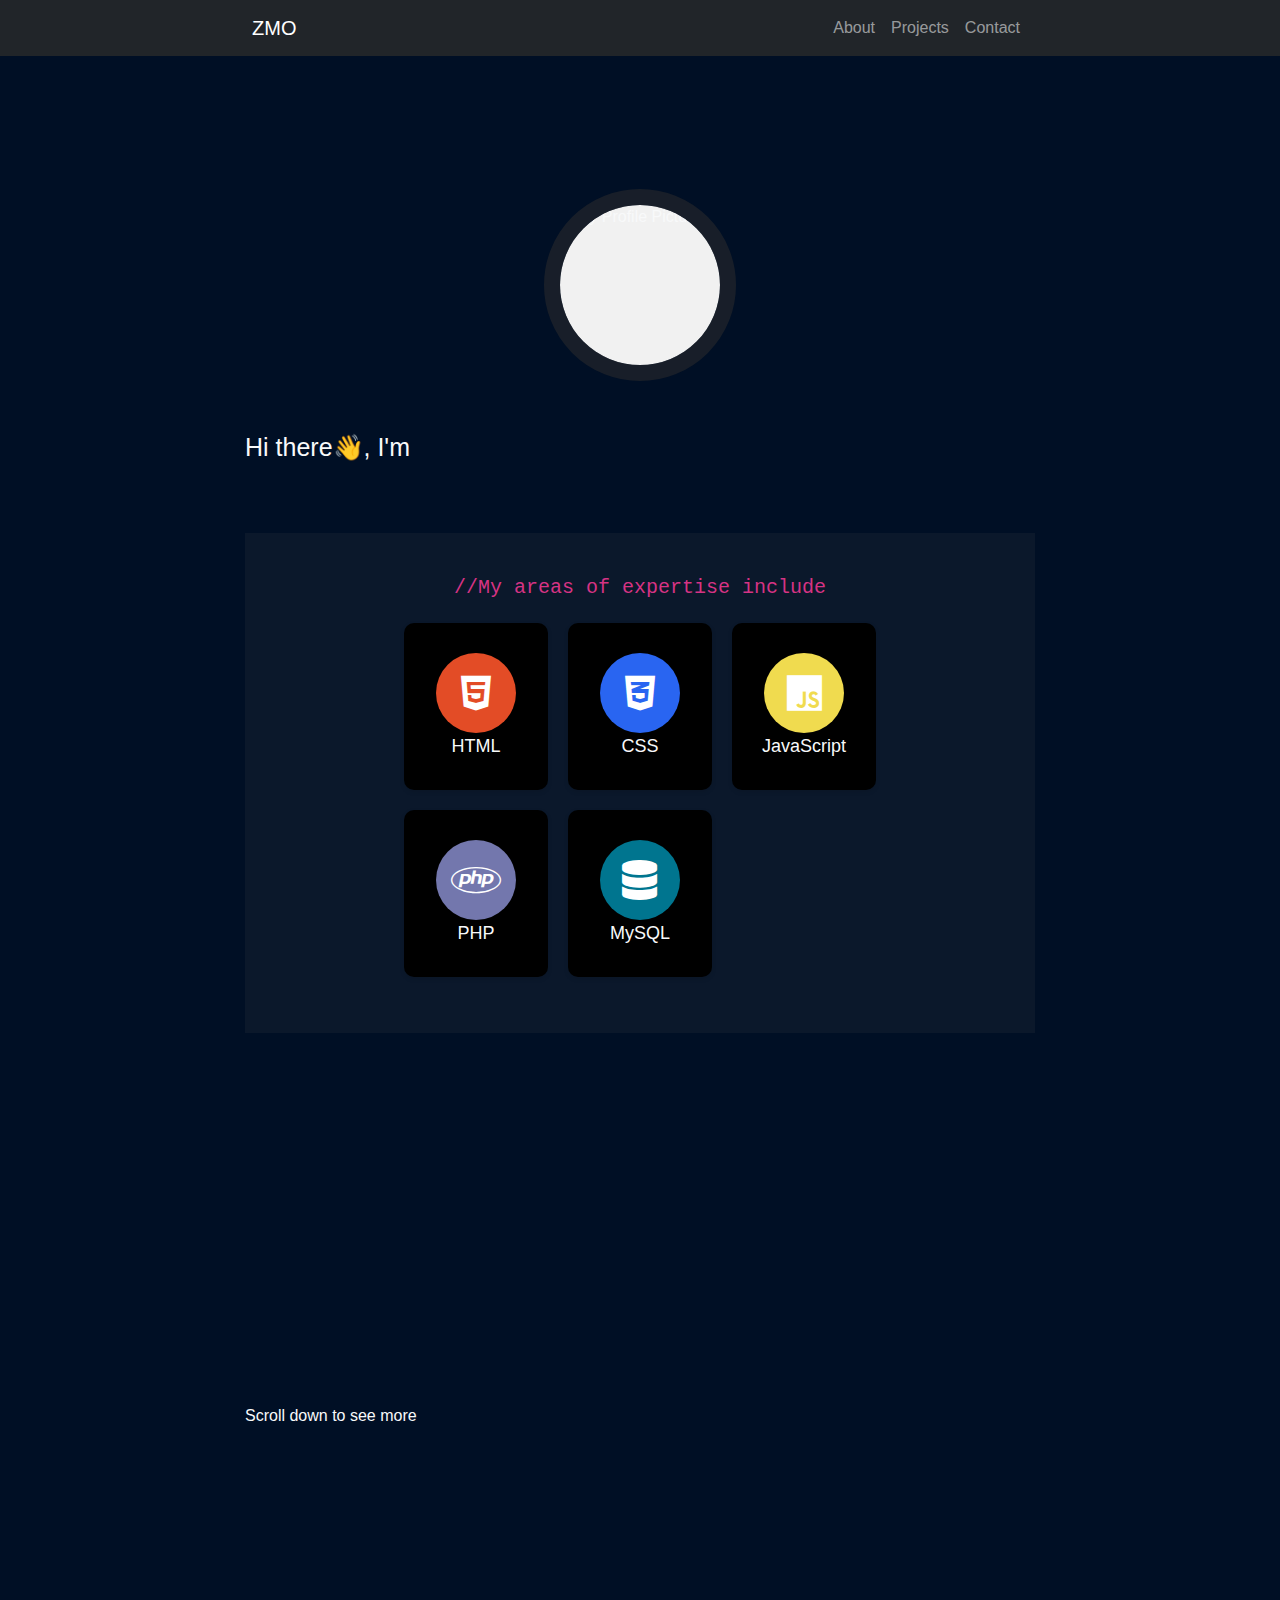
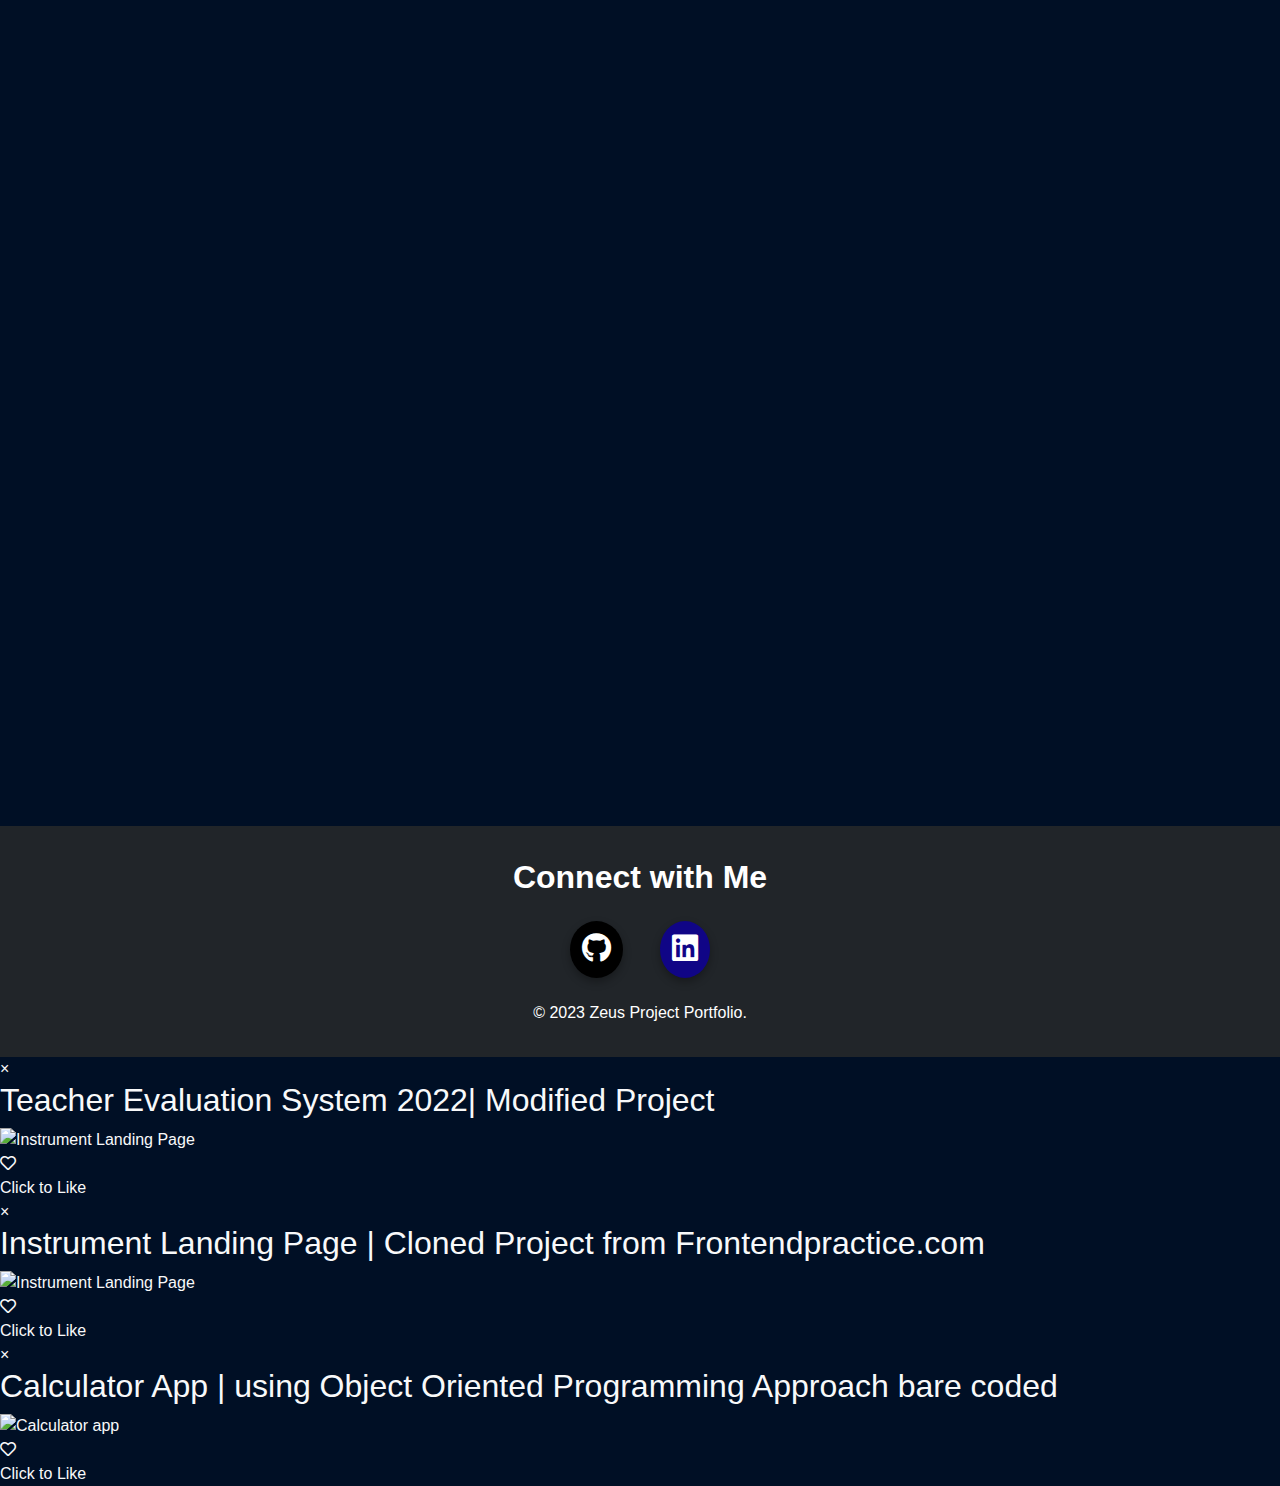
==== commit 6481e88a: "adding library management system but previewing is not yet available i will add it tommorow if i hav" ====
--- a/index.html
+++ b/index.html
@@ -173,7 +173,7 @@
             <button data-category="all" class="active">All</button>
             <button data-category="cloned">Cloned Projects</button>
             <button data-category="simple">Simple Projects</button>
-            <button data-category="hardcore">Hardcore Projects</button>
+            <button data-category="hardcore">Advanced Projects</button>
           </div>
           
           <!-- Project list -->
@@ -182,7 +182,7 @@
               <h3 class="circle-sketch-highlight">Teacher Evaluation System</h3>
           <!-- <p >I modified and improved a <a  style='text-decoration: none;color:#fdfdfd;'target='_blank'href="https://www.sourcecodester.com/php/14635/faculty-evaluation-system-using-phpmysqli-source-code.html"><strong class="getLink">free teacher evaluation system</strong></a> that I found online using HTML, CSS, JavaScript, and Bootstrap. I also added a password recovery email sender. This project gave me valuable experience in understanding the workflow of an existing project and learning new algorithms. I collaborated with a classmate who was also eager to learn.</p> -->
           <p >Upgraded <a  style='text-decoration: none;color:#fdfdfd;'target='_blank'href="https://www.sourcecodester.com/php/14635/faculty-evaluation-system-using-phpmysqli-source-code.html"><strong class="getLink">free teacher evaluation site</strong></a> with HTML, CSS, JavaScript, and Bootstrap. Added password recovery via email. Learned project workflows and new algorithms. Teamed up with a learning-focused classmate.</p>         
-          <span class="project-link" style="margin-top: auto;" onclick="openModal('TES20')">
+          <span class="project-link" onclick="openModal('TES20')">
             <i class="fas fa-external-link-alt"></i>
             Demo Live Preview
           </span>
@@ -210,10 +210,22 @@
                 
               </a>
             </div>
+            <div class="project" data-category="hardcore">
+              <h3 class="circle-sketch-highlight">Library Management System</h3>
+              <p> Built a library system from scratch for college coursework, using HTML, CSS, and JavaScript. Gained significant insights from my mistakes, becoming a foundation of growth and learning in my journey.</p>
+    
+            
+                <span class="project-link" title="Sorry, No Preview yet">
+                  <i class="fas fa-external-link-alt"></i>
+                  Demo Live Preview
+                </span>
+                
+              </a>
+            </div>
             <!-- more projects here -->
           </div>
         </section>
-        
+       
        
     </main>
     
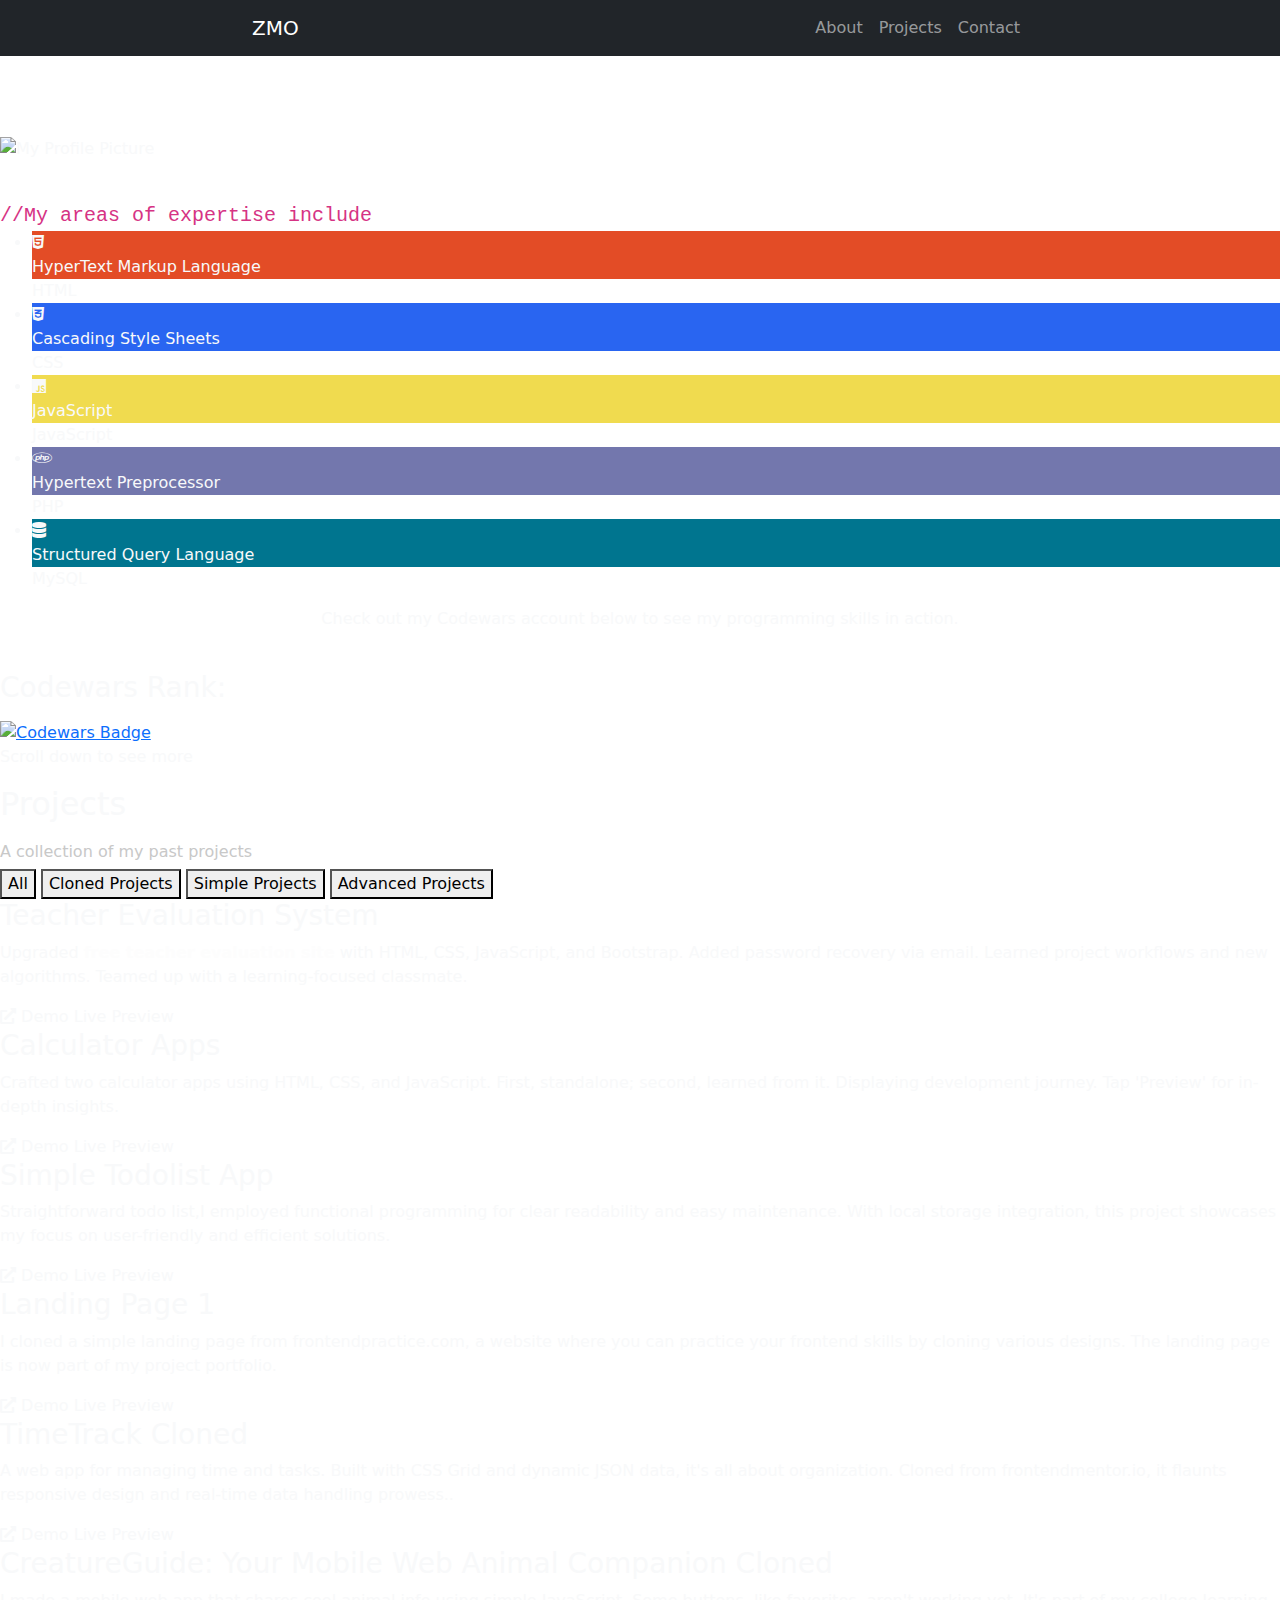
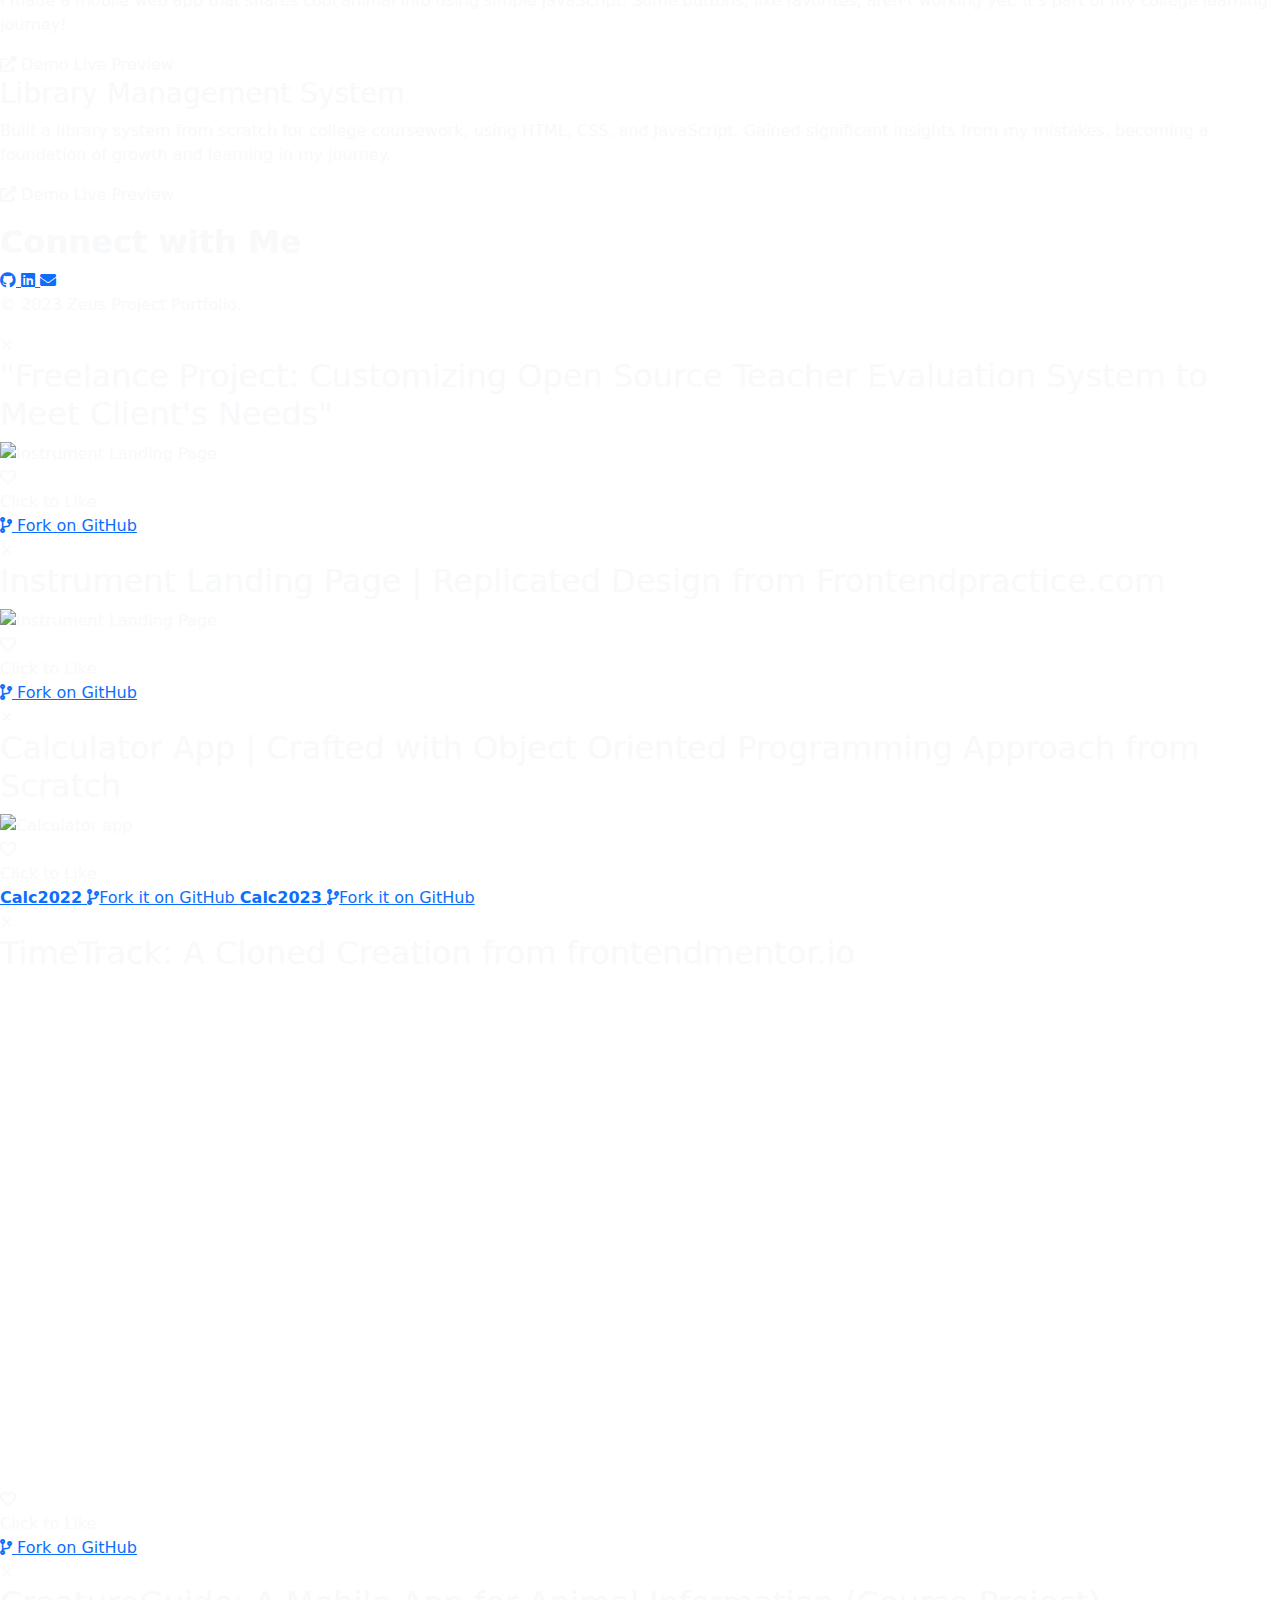
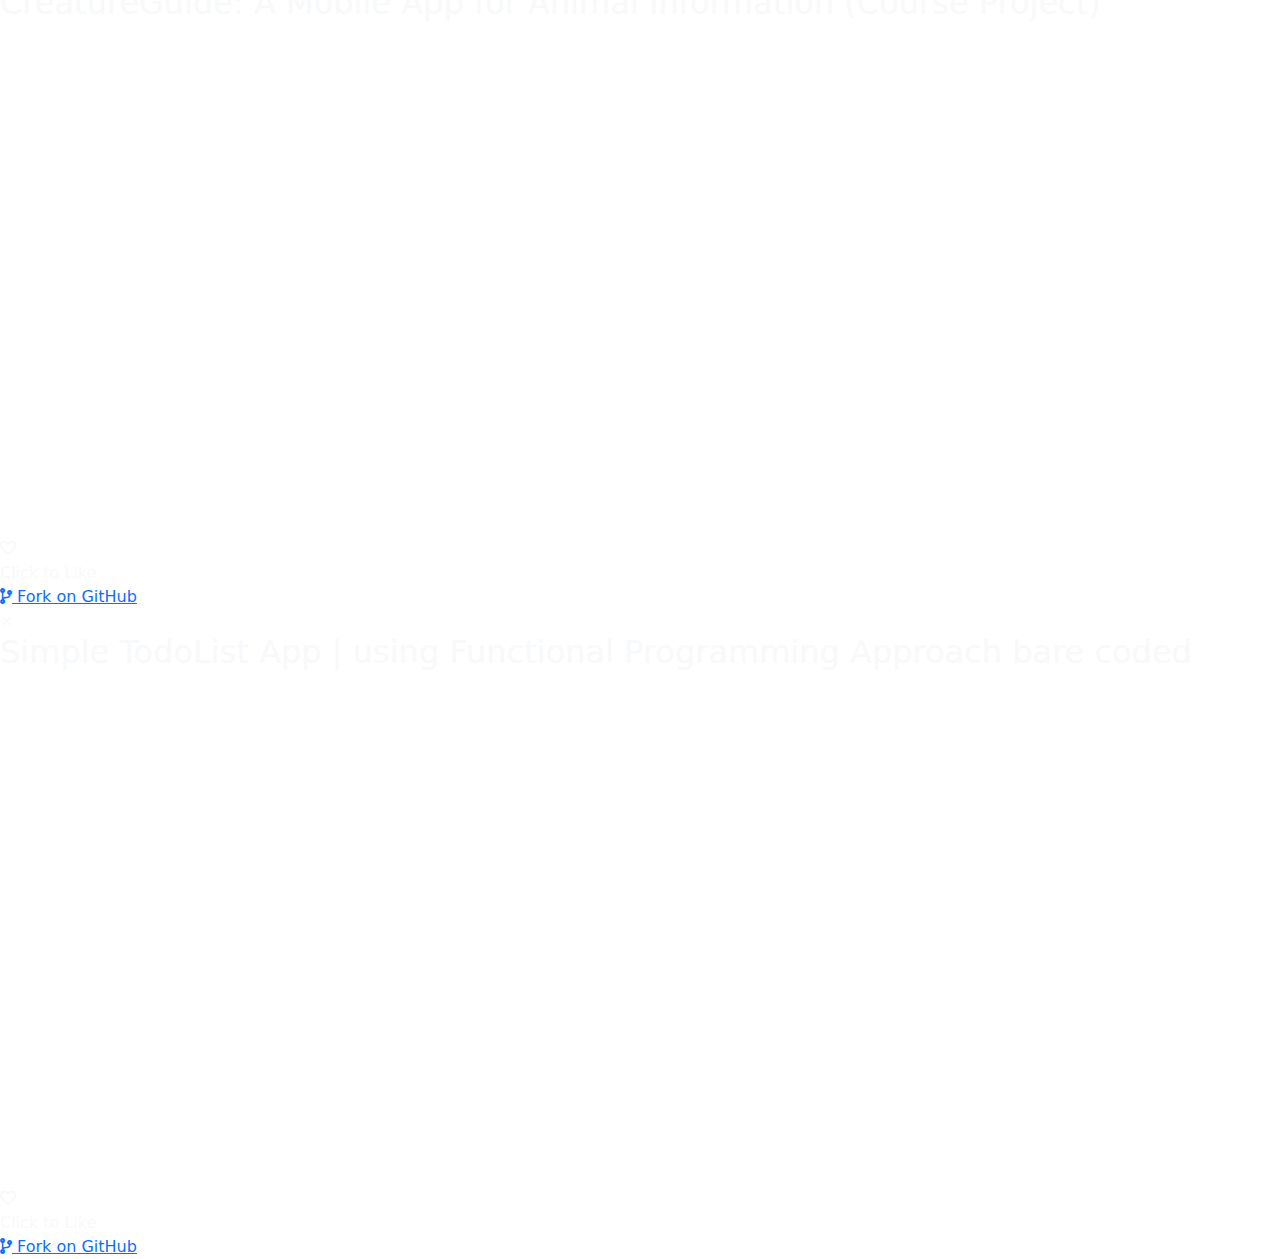
==== commit abc36ba8: "adding project CreatureGuide" ====
--- a/index.html
+++ b/index.html
@@ -6,20 +6,20 @@
     <link rel="stylesheet" href="https://cdnjs.cloudflare.com/ajax/libs/font-awesome/5.15.3/css/all.min.css" />
     <link rel="stylesheet" href="https://cdn.jsdelivr.net/npm/bootstrap@5.3.0-alpha3/dist/css/bootstrap.min.css">
     
-    <link rel="stylesheet" type="text/css" href="assets/style.css" />
-    <link rel="stylesheet" type="text/css" href="assets/contact.css">
-    <link rel="stylesheet" type="text/css" href="assets/main.css">
-    <link rel="stylesheet" type="text/css" href="assets/codewar.css">
-    <link rel="stylesheet" type="text/css" href="assets/scrollMess.css">
-    <link rel="stylesheet" type="text/css" href="assets/header.css">
-    <link rel="stylesheet" type="text/css" href="assets/fillAnimation.css">
-    <link rel="stylesheet" type="text/css" href="assets/demoLive.css">
+    <link rel="stylesheet" type="text/css" href="styles/style.css" />
+    <link rel="stylesheet" type="text/css" href="styles/contact.css">
+    <link rel="stylesheet" type="text/css" href="styles/main.css">
+    <link rel="stylesheet" type="text/css" href="styles/codewar.css">
+    <link rel="stylesheet" type="text/css" href="styles/scrollMess.css">
+    <link rel="stylesheet" type="text/css" href="styles/header.css">
+    <link rel="stylesheet" type="text/css" href="styles/fillAnimation.css">
+    <link rel="stylesheet" type="text/css" href="styles/demoLive.css">
 
 
 
   
     <script src="	https://cdn.jsdelivr.net/npm/bootstrap@5.3.0-alpha3/dist/js/bootstrap.bundle.min.js"></script>
-    <script src="assets/script.js" defer></script>
+    <script src="script.js" defer></script>
 
     <meta name="viewport" content="width=device-width, initial-scale=1">
   </head>
@@ -45,7 +45,7 @@
                           <a class="nav-link"data-link-id='projects' href="#" onclick="scrollToProjects(event)">Projects</a>
                       </li>
                       <li class="nav-item">
-                          <a class="nav-link"onclick="scrollToProjects(event)" data-link-id='contact'href="#">Contact</a>
+                          <a class="nav-link"onclick="scrollToProjects(event)" data-link-id='connect'href="#">Contact</a>
                       </li>
                   </ul>
               </div>
@@ -61,10 +61,7 @@
           <img src="images/1683959833577.png" style="text-align:center; border-radius: 50%;" height='400'alt="my profile" >
         </div> -->
         <div class="profile-container">
-          <img src="images/zeusprofilesmile.png" class="profile-pic" loading="lazy" alt="My Profile Picture">
-          
-          <div class="profile-overlay"></div>
-          <i class="profile-icon fas fa-coffee">break</i>
+          <img src="images/zeusprofilesmile300px.png" class="profile-pic" loading="lazy" alt="My Profile Picture">
         </div>
         
 
@@ -198,6 +195,16 @@
 
               </span>
             </div>
+            <div class="project" data-category="simple">
+              <h3 class="circle-sketch-highlight">Simple Todolist App</h3>
+
+              <p>Straightforward todo list,I employed functional programming for clear readability and easy maintenance. With local storage integration, this project showcases my focus on user-friendly and efficient solutions.</p>
+            
+              <span class="project-link"  onclick="openModal('simpleTodo')">
+                <i class="fas fa-external-link-alt"></i>
+                Demo Live Preview
+              </span>
+            </div>
             <div class="project" data-category="cloned">
               <h3 class="circle-sketch-highlight">Landing Page 1</h3>
               <p>I cloned a simple landing page from frontendpractice.com, a website where you can practice your frontend skills by cloning various designs. The landing page is now part of my project portfolio.</p>
@@ -210,6 +217,30 @@
                 
               </a>
             </div>
+            <div class="project" data-category="cloned">
+              <h3 class="circle-sketch-highlight">TimeTrack Cloned</h3>
+              <p>A web app for managing time and tasks. Built with CSS Grid and dynamic JSON data, it's all about organization. Cloned from frontendmentor.io, it flaunts responsive design and real-time data handling prowess..</p>
+    
+            
+                <span class="project-link" onclick="openModal('cloned2')">
+                  <i class="fas fa-external-link-alt"></i>
+                  Demo Live Preview
+                </span>
+                
+              </a>
+            </div>
+            <div class="project" data-category="cloned">
+              <h3 class="circle-sketch-highlight">CreatureGuide: Your Mobile Web Animal Companion Cloned</h3>
+              <p>I made a mobile web app that shares cool animal info using simple JavaScript. Some buttons, like favorites, aren't working yet. It's part of my college learning journey!</p>
+    
+            
+                <span class="project-link" onclick="openModal('cloned3')">
+                  <i class="fas fa-external-link-alt"></i>
+                  Demo Live Preview
+                </span>
+                
+              </a>
+            </div>
             <div class="project" data-category="hardcore">
               <h3 class="circle-sketch-highlight">Library Management System</h3>
               <p> Built a library system from scratch for college coursework, using HTML, CSS, and JavaScript. Gained significant insights from my mistakes, becoming a foundation of growth and learning in my journey.</p>
@@ -229,19 +260,7 @@
        
     </main>
     
-    <footer>
-      <!-- <section id="contact">
-        <h2>Contact Me</h2>
-        <form>
-          <label for="name">Name:</label>
-          <input type="text" id="name" name="name" placeholder="Your Name" required />
-          <label for="email">Email:</label>
-          <input type="email" id="email" name="email" placeholder="Your Email" required />
-          <label for="message">Message:</label>
-          <textarea id="message" name="message" placeholder="Type your message here" required></textarea>
-          <input type="submit" value="Send Message" />
-        </form>
-      </section> -->
+    <footer id="connect">
       <!-- Social Media Links -->
       <div class="h2 animated-text fw-bold pt-3">Connect with Me</div>
       <div id="social-links">
@@ -251,6 +270,9 @@
         <a href="https://www.linkedin.com/in/zeus-miguel-orilla-958711264" target="_blank" rel="noopener">
           <i class="fab fa-linkedin"></i>
         </a>
+        <a href="mailto: zeusorilla007@gmail.com">
+          <i class="fas fa-envelope"></i>
+        </a>
       </div>
       <p>&copy; 2023 Zeus Project Portfolio.</p>
     </footer>
@@ -262,18 +284,24 @@
         <span class="close-button" onclick="closeModal('TES20')"
           >&times;</span
         >
-        <h2 class="animated-text">Teacher Evaluation System 2022| Modified Project</h2>
+        <h2 class="animated-text">"Freelance Project: Customizing Open Source Teacher Evaluation System to Meet Client's Needs"</h2>
         <div class="gif-demo">
           <img
             src="https://media.giphy.com/media/v1.Y2lkPTc5MGI3NjExYmFneW1zZzBxejV1OXRudG54YzJ2YWV0ZTNhODFxNmxvZGxobjF4eCZlcD12MV9pbnRlcm5hbF9naWZfYnlfaWQmY3Q9Zw/Fs35xNxHN9fEfKEOog/giphy.gif"
             alt="Instrument Landing Page"
           />
         </div>
-        <div class="like-button liikkee">
-          <i class="far fa-heart liikkee"></i>
-        </div>
-        <div class="like-tooltip">Click to Like</div>
-      </div>
+         <div class="interaction-section">
+          <div class="like-button liikkee">
+            <i class="far fa-heart liikkee"></i>
+          </div>
+          <div class="like-tooltip">Click to Like</div>
+          <a class="fork-repo-link" href="https://github.com/your-username/calculator-app/fork" target="_blank">
+            <i class="fas fa-code-branch"></i> Fork on GitHub
+          </a>
+        </div>
+      </div>
+
     </div>
      <!-- Modals DEMO LIVE cloned-->
      <div class="modalz" id="cloned1">
@@ -281,38 +309,103 @@
         <span class="close-button" onclick="closeModal('cloned1')"
           >&times;</span
         >
-        <h2 class="animated-text">Instrument Landing Page | Cloned Project from Frontendpractice.com</h2>
+        <h2 class="animated-text">Instrument Landing Page | Replicated Design from Frontendpractice.com</h2>
         <div class="gif-demo">
           <img
             src="https://media.giphy.com/media/4wsuoHB9XFW6XAVJGS/giphy.gif"
             alt="Instrument Landing Page"
           />
         </div>
-        <div class="like-button liikkee">
-          <i class="far fa-heart liikkee"></i>
-        </div>
-        <div class="like-tooltip">Click to Like</div>
-      </div>
+        <div class="interaction-section">
+          <div class="like-button liikkee">
+            <i class="far fa-heart liikkee"></i>
+          </div>
+          <div class="like-tooltip">Click to Like</div>
+          <a class="fork-repo-link" href="https://github.com/Callmesauce/Clooning.git" target="_blank">
+            <i class="fas fa-code-branch"></i> Fork on GitHub
+          </a>
+        </div>
+      </div>
+
     </div>
      <!-- Modals DEMO LIVE Simple-->
 
-        <div class="modalz" id="CAlC1">
-          <div class="modal-content">
-            <span class="close-button" onclick="closeModal('CAlC1')"
-              >&times;</span
-            >
-            <h2 class="animated-text">Calculator App | using Object Oriented Programming Approach bare coded</h2>
-            <div class="gif-demo">
-              <img
-                src="https://media.giphy.com/media/KBgNtWR57taSnVYPoU/giphy.gif"
-                alt="Calculator app"
-              />
-            </div>
-            <div class="like-button liikkee" >
-              <i class="far fa-heart liikkee"></i>
-            </div>
-            <div class="like-tooltip">Click to Like</div>
-          </div>
-        </div>
+     <div class="modalz" id="CAlC1">
+      <div class="modal-content">
+        <span class="close-button" onclick="closeModal('CAlC1')">&times;</span>
+        <h2 class="animated-text">Calculator App | Crafted with Object Oriented Programming Approach from Scratch</h2>
+        <div class="gif-demo">
+          <img src="https://media.giphy.com/media/KBgNtWR57taSnVYPoU/giphy.gif" alt="Calculator app" />
+        </div>
+        <div class="interaction-section">
+          <div class="like-button liikkee">
+            <i class="far fa-heart liikkee"></i>
+          </div>
+          <div class="like-tooltip">Click to Like</div>
+          <a class="fork-repo-link" href="https://github.com/Callmesauce/Calculator2022.git" target="_blank">
+            <b>Calc2022</b> <i class="fas fa-code-branch"></i>Fork it on GitHub
+          </a>
+          <a class="fork-repo-link" href="https://github.com/Callmesauce/Calculator2023.git" target="_blank">
+            <b>Calc2023</b> <i class="fas fa-code-branch"></i>Fork it on GitHub
+          </a>
+        </div>
+      </div>
+    </div>
+    <div class="modalz" id="cloned2">
+      <div class="modal-content">
+        <span class="close-button" onclick="closeModal('cloned2')">&times;</span>
+        <h2 class="animated-text">TimeTrack: A Cloned Creation from frontendmentor.io</h2>
+        <div class="gif-demo">
+          <iframe src="https://callmesauce.github.io/timetrack/" frameborder="0" width="100%" height="500"></iframe>
+        </div>
+        <div class="interaction-section">
+          <div class="like-button liikkee">
+            <i class="far fa-heart liikkee"></i>
+          </div>
+          <div class="like-tooltip">Click to Like</div>
+          <a class="fork-repo-link" href="https://github.com/Callmesauce/timetrack.git" target="_blank">
+            <i class="fas fa-code-branch"></i> Fork on GitHub
+          </a>
+        </div>
+      </div>
+    </div>
+
+    <div class="modalz" id="cloned3">
+      <div class="modal-content">
+        <span class="close-button" onclick="closeModal('cloned3')">&times;</span>
+        <h2 class="animated-text">CreatureGuide: A Mobile App for Animal Information (Course Project)</h2>
+        <div class="gif-demo">
+          <iframe src="https://callmesauce.github.io/CreatureGuide2021/" frameborder="0" width="100%" height="500"></iframe>
+        </div>
+        <div class="interaction-section">
+          <div class="like-button liikkee">
+            <i class="far fa-heart liikkee"></i>
+          </div>
+          <div class="like-tooltip">Click to Like</div>
+          <a class="fork-repo-link" href="https://github.com/Callmesauce/CreatureGuide2021.git" target="_blank">
+            <i class="fas fa-code-branch"></i> Fork on GitHub
+          </a>
+        </div>
+      </div>
+    </div>
+    <div class="modalz" id="simpleTodo">
+      <div class="modal-content">
+        <span class="close-button" onclick="closeModal('simpleTodo')">&times;</span>
+        <h2 class="animated-text">Simple TodoList App | using Functional Programming Approach bare coded</h2>
+        <div class="gif-demo">
+          <iframe src="https://callmesauce.github.io/Basic_todolistApp/" frameborder="0" width="100%" height="500"></iframe>
+        </div>
+        <div class="interaction-section">
+          <div class="like-button liikkee">
+            <i class="far fa-heart liikkee"></i>
+          </div>
+          <div class="like-tooltip">Click to Like</div>
+          <a class="fork-repo-link" href="https://github.com/Callmesauce/Basic_todolistApp.git" target="_blank">
+            <i class="fas fa-code-branch"></i> Fork on GitHub
+          </a>
+        </div>
+      </div>
+    </div>
+    
   </body>
 </html>
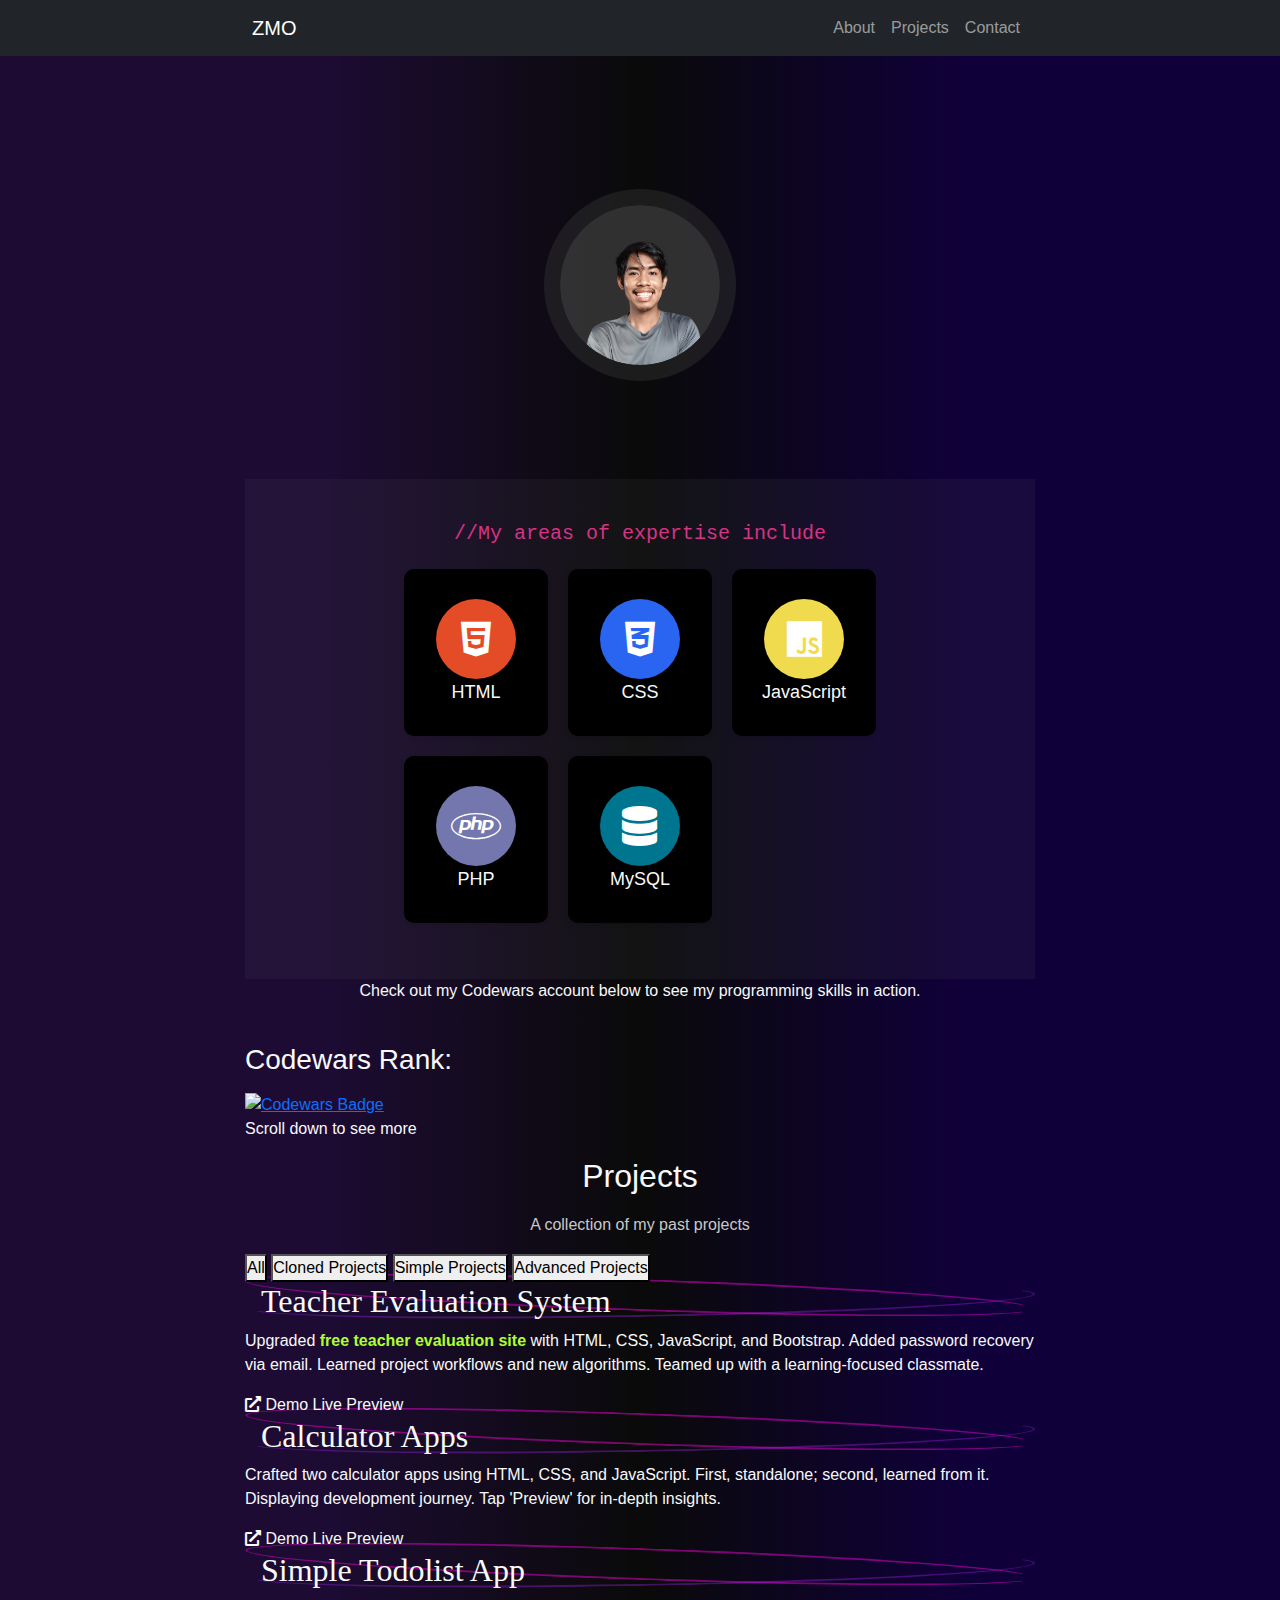
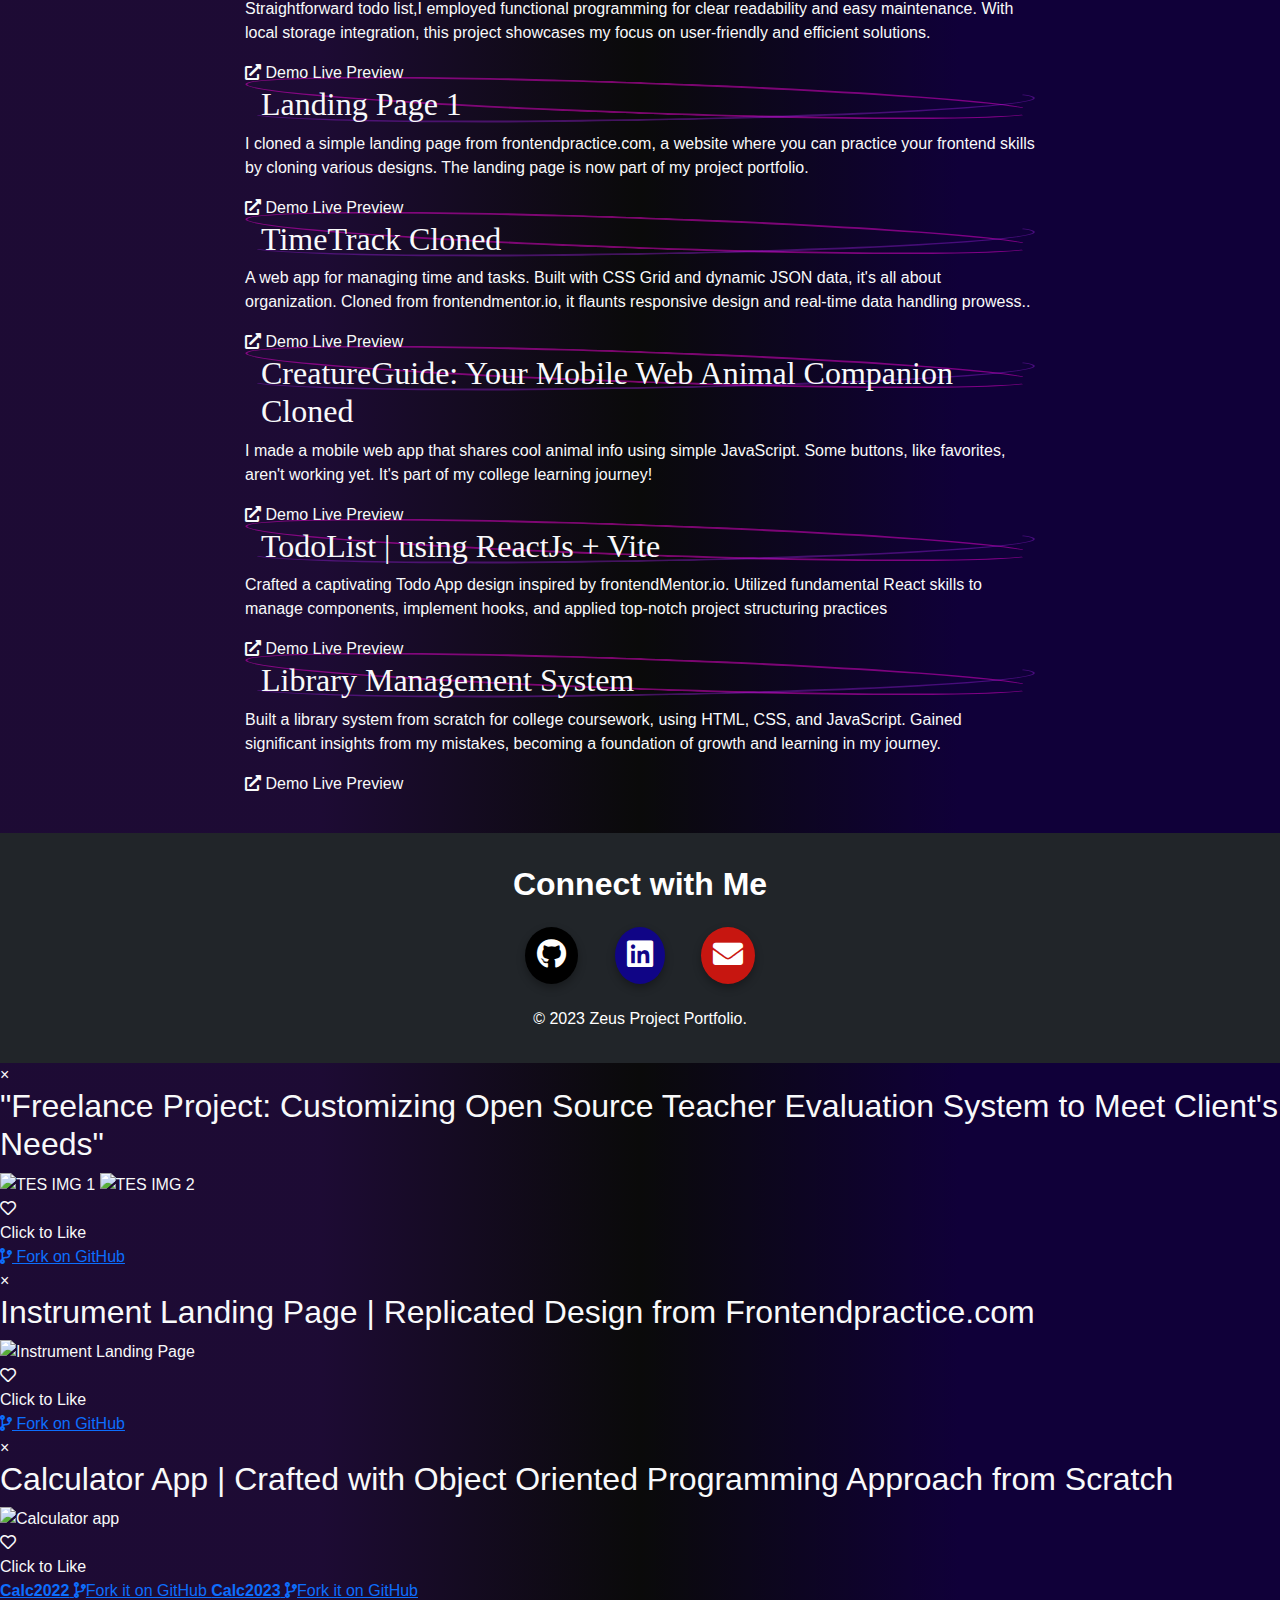
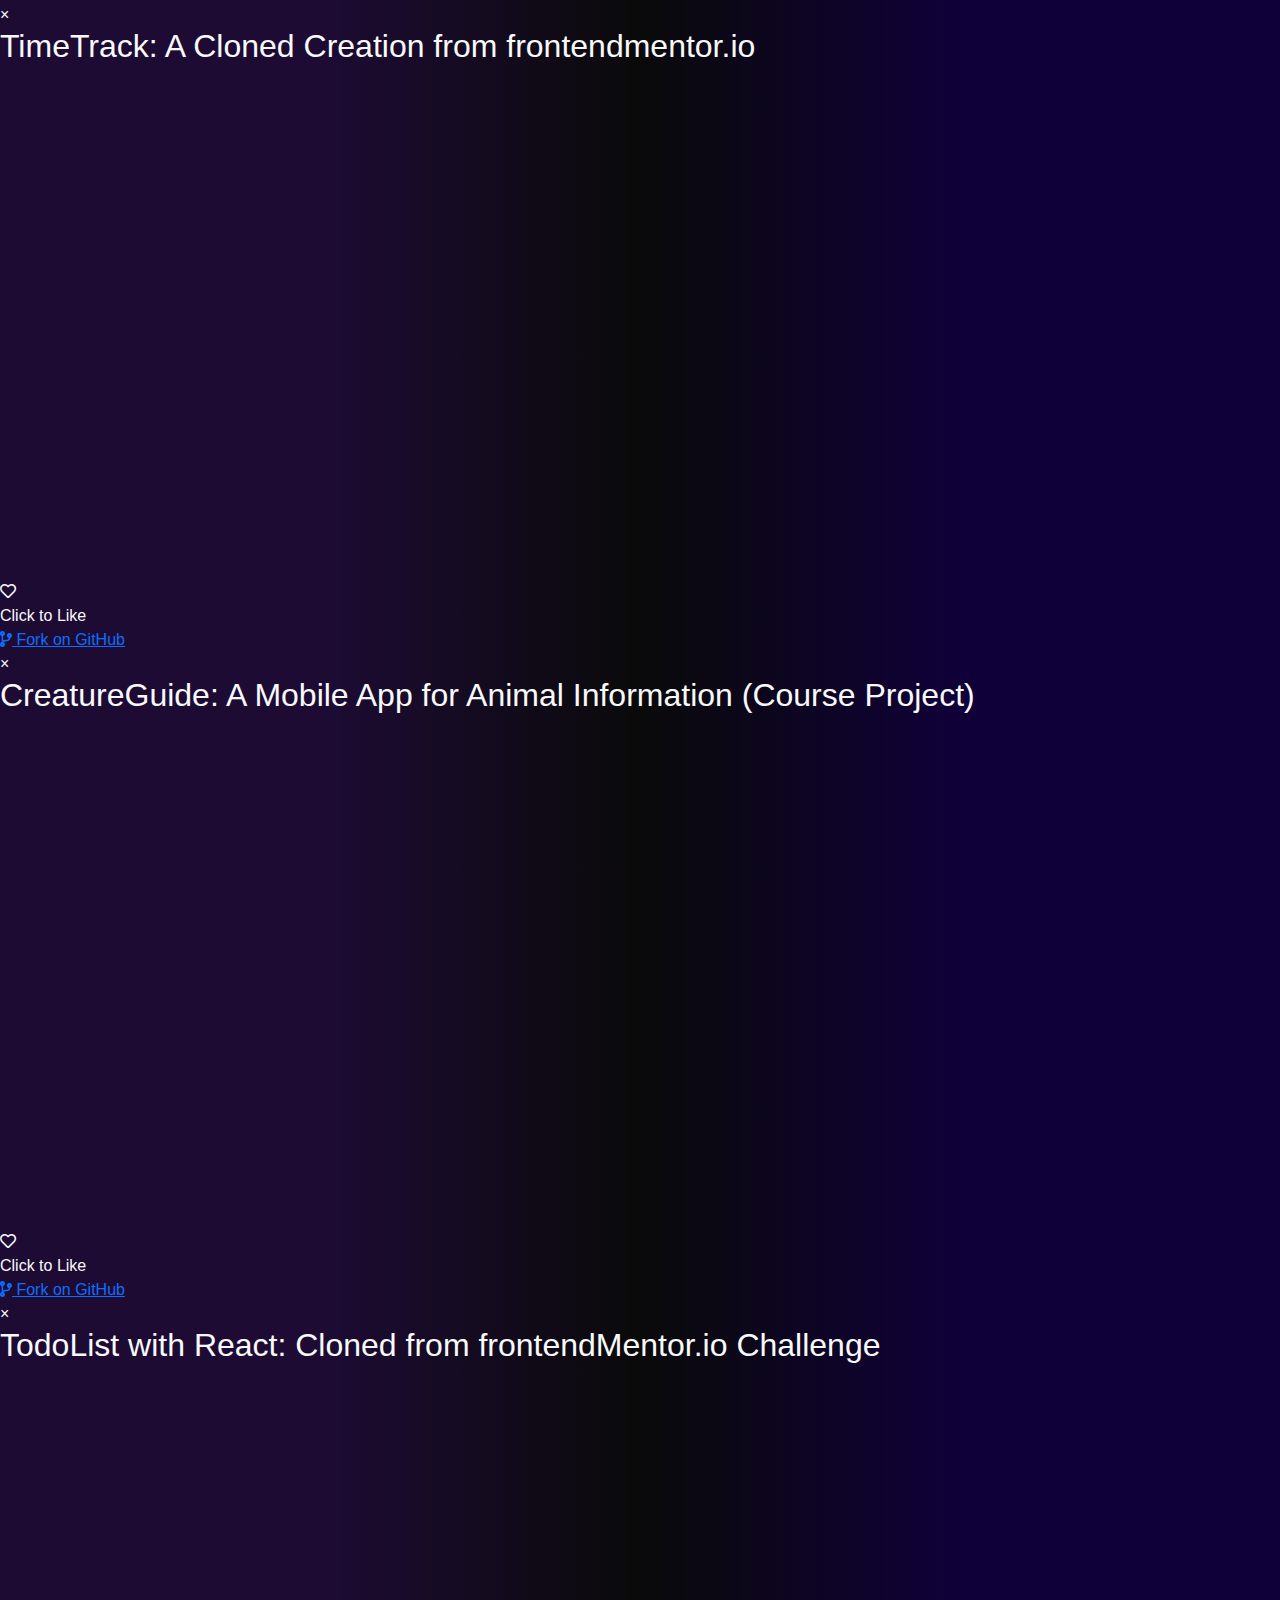
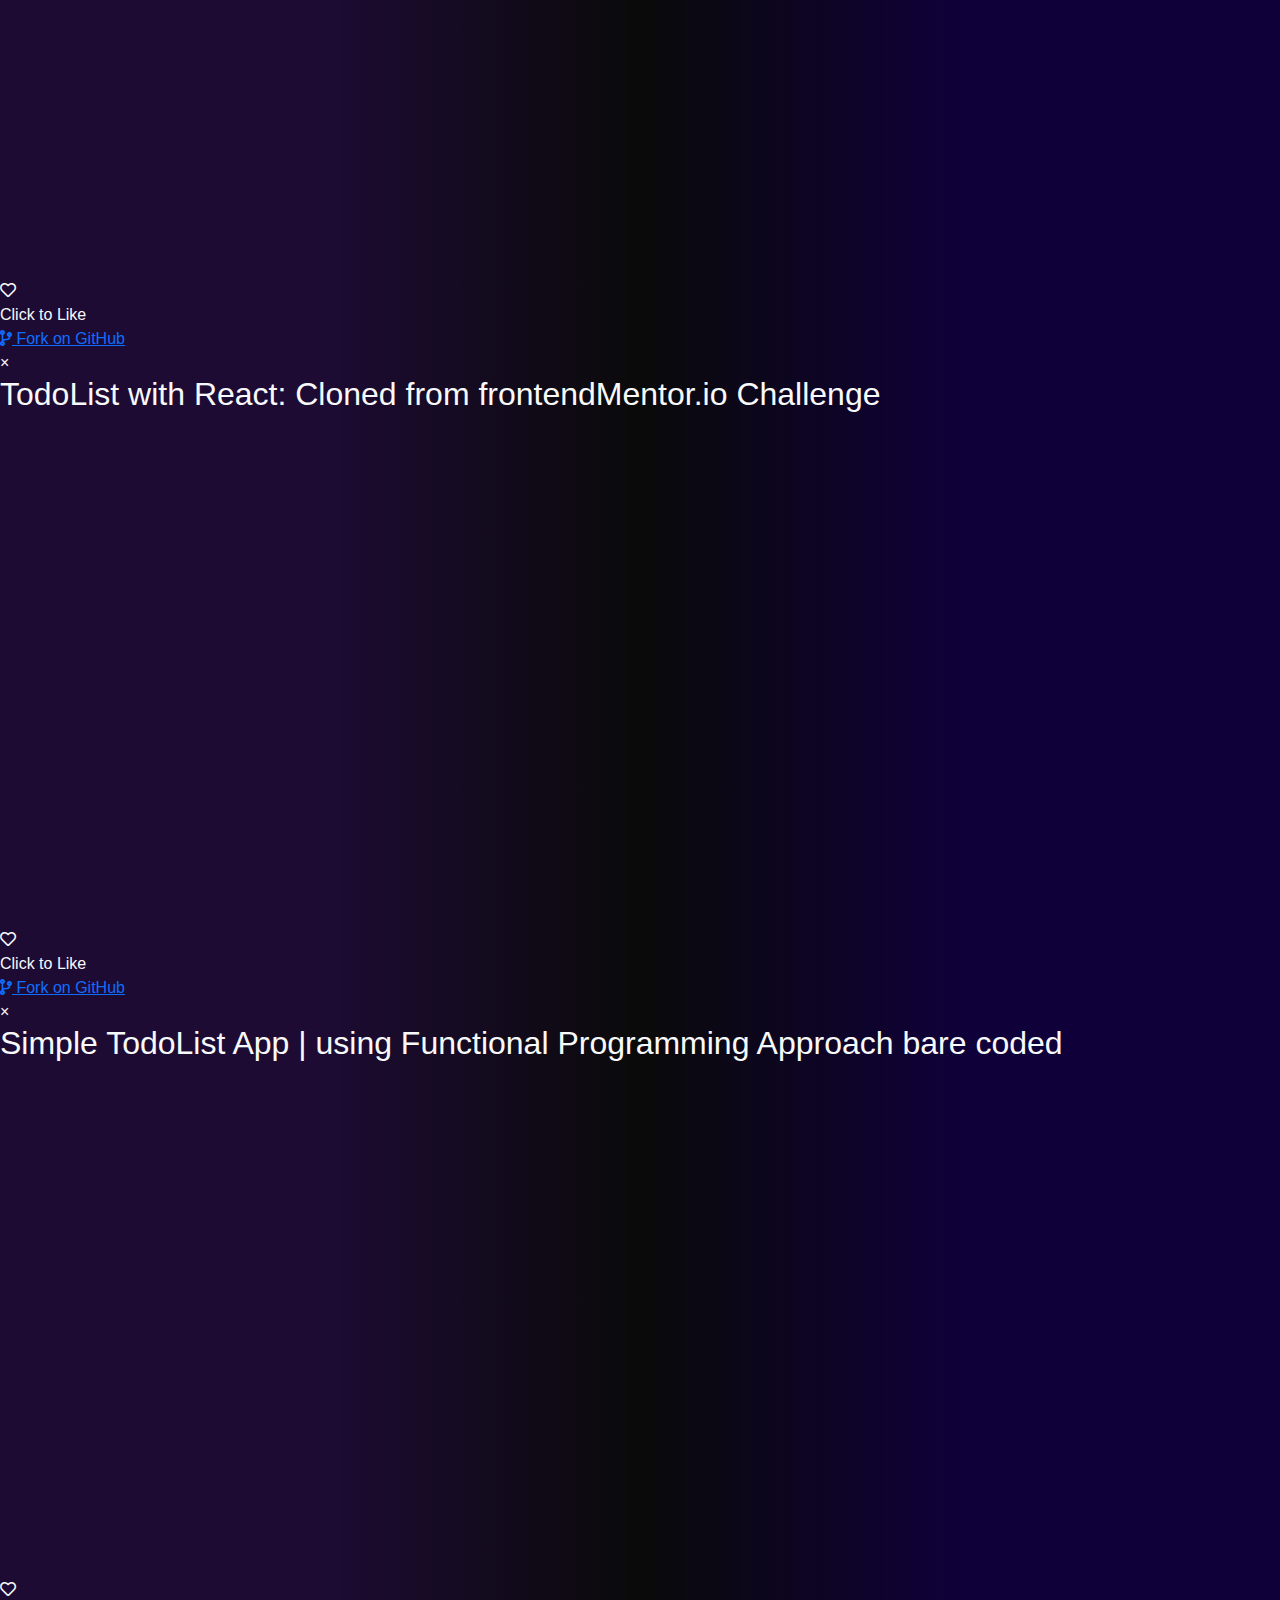
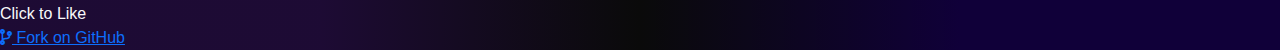
==== commit 2530e82d: "changing profile pic" ====
--- a/index.html
+++ b/index.html
@@ -14,10 +14,6 @@
     <link rel="stylesheet" type="text/css" href="styles/header.css">
     <link rel="stylesheet" type="text/css" href="styles/fillAnimation.css">
     <link rel="stylesheet" type="text/css" href="styles/demoLive.css">
-
-
-
-  
     <script src="	https://cdn.jsdelivr.net/npm/bootstrap@5.3.0-alpha3/dist/js/bootstrap.bundle.min.js"></script>
     <script src="script.js" defer></script>
 
@@ -61,7 +57,7 @@
           <img src="images/1683959833577.png" style="text-align:center; border-radius: 50%;" height='400'alt="my profile" >
         </div> -->
         <div class="profile-container">
-          <img src="images/zeusprofilesmile300px.png" class="profile-pic" loading="lazy" alt="My Profile Picture">
+          <img src="images/zeusprofilesmile300px (1) (1).png" class="profile-pic" loading="lazy" alt="My Profile Picture">
         </div>
         
 
@@ -241,6 +237,21 @@
                 
               </a>
             </div>
+
+            <div class="project" data-category="cloned">
+              <h3 class="circle-sketch-highlight">TodoList | using ReactJs + Vite </h3>
+              <p>Crafted a captivating Todo App design inspired by frontendMentor.io. Utilized fundamental React skills to manage components, implement hooks, and applied top-notch project structuring practices</p>
+    
+            
+                <span class="project-link" onclick="openModal('cloned4')">
+                  <i class="fas fa-external-link-alt"></i>
+                  Demo Live Preview
+                </span>
+                
+              </a>
+            </div>
+
+
             <div class="project" data-category="hardcore">
               <h3 class="circle-sketch-highlight">Library Management System</h3>
               <p> Built a library system from scratch for college coursework, using HTML, CSS, and JavaScript. Gained significant insights from my mistakes, becoming a foundation of growth and learning in my journey.</p>
@@ -287,16 +298,21 @@
         <h2 class="animated-text">"Freelance Project: Customizing Open Source Teacher Evaluation System to Meet Client's Needs"</h2>
         <div class="gif-demo">
           <img
-            src="https://media.giphy.com/media/v1.Y2lkPTc5MGI3NjExYmFneW1zZzBxejV1OXRudG54YzJ2YWV0ZTNhODFxNmxvZGxobjF4eCZlcD12MV9pbnRlcm5hbF9naWZfYnlfaWQmY3Q9Zw/Fs35xNxHN9fEfKEOog/giphy.gif"
-            alt="Instrument Landing Page"
+          src="./images/login.png"
+          alt="TES IMG 1"
+        />
+          <img
+            src="./images/dashboard.png"
+            alt="TES IMG 2"
           />
+        
         </div>
          <div class="interaction-section">
           <div class="like-button liikkee">
             <i class="far fa-heart liikkee"></i>
           </div>
           <div class="like-tooltip">Click to Like</div>
-          <a class="fork-repo-link" href="https://github.com/your-username/calculator-app/fork" target="_blank">
+          <a class="fork-repo-link" href="https://github.com/Callmesauce/070403--T--E--S--000.git" target="_blank">
             <i class="fas fa-code-branch"></i> Fork on GitHub
           </a>
         </div>
@@ -329,7 +345,6 @@
 
     </div>
      <!-- Modals DEMO LIVE Simple-->
-
      <div class="modalz" id="CAlC1">
       <div class="modal-content">
         <span class="close-button" onclick="closeModal('CAlC1')">&times;</span>
@@ -388,6 +403,42 @@
         </div>
       </div>
     </div>
+    <div class="modalz" id="cloned4">
+      <div class="modal-content">
+        <span class="close-button" onclick="closeModal('cloned4')">&times;</span>
+        <h2 class="animated-text">TodoList with React: Cloned from frontendMentor.io Challenge</h2>
+        <div class="gif-demo">
+          <iframe src="https://callmesauce.github.io/FrontEndMentor-TodoList/" frameborder="0" width="100%" height="500"></iframe>
+        </div>
+        <div class="interaction-section">
+          <div class="like-button liikkee">
+            <i class="far fa-heart liikkee"></i>
+          </div>
+          <div class="like-tooltip">Click to Like</div>
+          <a class="fork-repo-link" href="https://github.com/Callmesauce/FrontEndMentor-TodoList.git" target="_blank">
+            <i class="fas fa-code-branch"></i> Fork on GitHub
+          </a>
+        </div>
+      </div>
+    </div>
+    <div class="modalz" id="cloned4">
+      <div class="modal-content">
+        <span class="close-button" onclick="closeModal('cloned4')">&times;</span>
+        <h2 class="animated-text">TodoList with React: Cloned from frontendMentor.io Challenge</h2>
+        <div class="gif-demo">
+          <iframe src="https://callmesauce.github.io/FrontEndMentor-TodoList/" frameborder="0" width="100%" height="500"></iframe>
+        </div>
+        <div class="interaction-section">
+          <div class="like-button liikkee">
+            <i class="far fa-heart liikkee"></i>
+          </div>
+          <div class="like-tooltip">Click to Like</div>
+          <a class="fork-repo-link" href="https://github.com/Callmesauce/FrontEndMentor-TodoList.git" target="_blank">
+            <i class="fas fa-code-branch"></i> Fork on GitHub
+          </a>
+        </div>
+      </div>
+    </div>
     <div class="modalz" id="simpleTodo">
       <div class="modal-content">
         <span class="close-button" onclick="closeModal('simpleTodo')">&times;</span>
--- a/styles/style.css
+++ b/styles/style.css
@@ -0,0 +1,388 @@
+html{
+  scroll-behavior: smooth;
+}
+* {
+  margin: 0;
+  padding: 0;
+  box-sizing: border-box;
+}
+body {
+    font-family: Arial, sans-serif;
+    background: rgb(19,0,43);
+    background: -moz-linear-gradient(90deg, rgba(19,0,43,0.9557072829131653) 25%, rgba(0,0,0,0.9613095238095238) 50%, rgba(16,0,57,1) 75%);
+    background: -webkit-linear-gradient(90deg, rgba(19,0,43,0.9557072829131653) 25%, rgba(0,0,0,0.9613095238095238) 50%, rgba(16,0,57,1) 75%);
+    background: linear-gradient(90deg, rgba(19,0,43,0.9557072829131653) 25%, rgba(0,0,0,0.9613095238095238) 50%, rgba(16,0,57,1) 75%);
+    filter: progid:DXImageTransform.Microsoft.gradient(startColorstr="#13002b",endColorstr="#100039",GradientType=1);
+    color: #eaeaea;
+    
+  }
+  /* //marking styles*/
+  .circle-sketch-highlight {
+    position: relative;
+    left: 0.5em;
+    font-family: Libre Franklin;
+    font-size: 32px;
+    font-weight: 500;
+  }
+  .circle-sketch-highlight:before {
+    content: "";
+    z-index: -1;
+    left: -0.5em;
+    top: -0.1em;
+    border-width: 2px;
+    border-style: solid;
+    border-color: #ff04dea8;
+    position: absolute;
+    border-right-color: transparent;
+    width: 100%;
+    height: 1em;
+    transform: rotate(2deg);
+    opacity: 0.7;
+    border-radius: 50%;
+    padding: 0.1em 0.25em;
+  }
+  .circle-sketch-highlight:after {
+    content: "";
+    z-index: -1;
+    left: -0.5em;
+    top: 0.1em;
+    padding: 0.1em 0.25em;
+    border-width: 2px;
+    border-style: solid;
+    border-color: #b326ff7c;
+    border-left-color: transparent;
+    border-top-color: transparent;
+    position: absolute;
+    width: 100%;
+    height: 1em;
+    transform: rotate(-1deg);
+    opacity: 0.7;
+    border-radius: 50%;
+  }
+  
+  
+.profile-container {
+  margin:4rem auto;
+  width: 160px;
+  height: 160px;
+  border-radius: 50%;
+  background-color: #3b3b3bc6;
+  overflow: hidden;
+  outline: 1rem solid rgba(44, 44, 44, 0.54);
+  display: flex;
+  justify-content: center;
+  align-items: center;
+  position: relative;
+}
+/* Profile picture */
+.profile-pic {
+  width: 100%;
+  height: 100%;
+  object-fit: cover;
+  border-radius: 50%;
+}
+
+
+
+
+  .strong {
+    color: #ea8b86;
+    font-weight: bold;
+  }
+ /* icons styling here  */
+ .portfolio-introduction {
+  font-size: 18px;
+  text-align: center;
+  padding: 40px 0;
+  background-color: #6260601d;
+}
+
+.portfolio-introduction h1 {
+  font-size: 24px;
+  margin-bottom: 10px;
+}
+
+.portfolio-introduction p {
+  margin-bottom: 15px;
+}
+
+.icon-container {
+  display: flex;
+  justify-content: center;
+}
+
+.icon-grid {
+  list-style-type: none;
+  padding: 0;
+  display: grid;
+  grid-template-columns: repeat(3, 1fr);
+  gap: 20px;
+  margin-top: 20px;
+}
+
+.icon-grid li {
+  display: flex;
+  flex-direction: column;
+  align-items: center;
+  justify-content: center;
+  background-color: #000000;
+  padding: 30px;
+  border-radius: 10px;
+  box-shadow: 0 2px 5px rgba(0, 0, 0, 0.1);
+  transition: transform 0.3s ease;
+  position: relative;
+}
+
+.icon-grid li:hover {
+  transform: translateY(-10px);
+}
+
+.icon-item {
+  display: flex;
+  align-items: center;
+  justify-content: center;
+  width: 80px;
+  height: 80px;
+  border-radius: 50%;
+}
+
+.icon-item i {
+  font-size: 40px;
+  color: #fff;
+}
+
+.tooltipExp {
+  position: absolute;
+  bottom: -20px;
+  left: 50%;
+  transform: translateX(-50%);
+  display: none;
+  width: 160px;
+  padding: 10px;
+  background-color: rgba(255, 255, 255, 0.8);
+  color: #000000;
+  font-size: 12px;
+  border-radius: 5px;
+  text-align: center;
+  z-index: 1000;
+}
+
+.icon-item:hover .tooltipExp {
+  display: block;
+}
+
+
+/* Responsive Adjustments for the codes above */
+@media (max-width: 768px) {
+  .icon-grid {
+    grid-template-columns: repeat(2, minmax(100px, 1fr));
+    gap: 20px;
+  }
+
+  .icon-item {
+    width: 60px;
+    height: 60px;
+  }
+
+  .icon-item i {
+    font-size: 30px;
+  }
+
+  .tooltipExp {
+    font-size: 12px;
+  }
+}
+
+@media (max-width: 576px) {
+  .icon-grid {
+    grid-template-columns: repeat(2, minmax(80px, 1fr));
+    gap: 5px;
+  }
+
+  .icon-item {
+    width: 40px;
+    height: 40px;
+  }
+
+  .icon-item i {
+    font-size: 20px;
+  }
+
+  .tooltipExp {
+    font-size: 12px;
+  }
+}
+
+
+  main {
+    max-width: 800px;
+    margin: 0 auto;
+    padding: 5px;
+  }
+  
+
+  section h2 {
+    margin-bottom: 20px;
+    text-align: center !important;
+  }
+
+  .project strong{
+    transition: color 300ms ease;
+
+  }
+
+  .getLink{
+    color: greenyellow ;
+  }
+  .getLink:hover{
+    color: #777 ;
+  }
+  input[type="submit"]:hover {
+    background-color: #555;
+  }
+      
+  footer {
+    display: flex;
+    justify-content: center;
+    align-items: center;
+    flex-direction: column;
+    background-color: #212529;
+    margin-top: 2rem;
+    color: #fff;
+    padding: 1em ;
+    text-align: center;
+  }
+  /* Responsive styles */
+@media only screen and (max-width: 784px) {
+
+  header,h2 {
+    font-size: 1.4em !important;
+  }
+  #category-buttons{
+    margin:2em 1rem;
+
+  }
+  #about{
+    margin:2em 1rem;
+    line-height: 1.3;
+    text-align: left;
+  }
+
+  nav ul {
+    justify-content: center;
+  }
+
+  nav li {
+    margin: 0 5px;
+  }
+  
+/* animations */
+.typewriter {
+  color:greenyellow;
+  overflow: hidden; /* Ensures the content is not revealed until the animation */
+  border-right: .15em solid rgb(1, 255, 39); /* The typewriter cursor */
+  white-space: nowrap; /* Keeps the content on a single line */
+  letter-spacing: 1em; /* Adjust as needed */
+  animation: 
+    typing 3.5s steps(30, end),
+    blink-caret .5s step-end infinite;
+}
+#typed-text {
+  position: relative;
+  z-index: 1;
+}
+.lowOpa{
+  opacity: .7;
+}
+/* The typing effect */
+@keyframes typing {
+  from { width: 0 }
+  to { width: 100% }
+}
+
+/* The typewriter cursor blinking */
+@keyframes blink-caret {
+  from, to { border-color: transparent }
+  50% { border-color: rgb(21, 21, 21) }
+}
+}
+
+ /* Additional styles for the social link text */
+ .separator {
+  border-top: 4px solid #ddd;
+ 
+}
+ #social-links i {
+  font-size: 30px !important;
+ }
+ #social-links a:nth-child(1){
+  background-color: #000000;
+
+ }
+ #social-links a:nth-child(3){
+  background-color: #c71610;
+
+ }
+ #social-links a{
+  position: relative; /* Add relative positioning */
+  display: inline-block;
+  margin: 1rem;
+  background-color: #100586;
+
+  color: #fff;
+  padding: 12px;
+  border-radius: 50%;
+  box-shadow: 0 4px 8px rgba(0, 0, 0, 0.3);
+  transition: transform 0.3s, background-color 0.2s;
+  overflow: hidden; /* Hide the tooltip overflow */
+}
+
+/* Style for the social link text */
+#social-links a::before {
+  content: attr(data-text);
+  position: absolute;
+  top: -40px;
+  left: 50%;
+  transform: translateX(-50%);
+  font-size: 20px;
+  color: #fff;
+  background-color: rgba(0, 0, 0, 0.8);
+  padding: 5px 10px;
+  border-radius: 3px;
+  opacity: 0;
+  transition: opacity 0.2s, transform 0.2s;
+  pointer-events: none;
+}
+
+#social-links a:hover {
+  transform: scale(1.1);
+  box-shadow: 0 8px 20px rgba(0, 0, 0, 0.5); /* Add a more prominent box shadow on hover */
+}
+
+#social-links a:hover::before {
+  opacity: 1;
+  transform: translate(-50%, -60%); /* Adjust the position of the tooltip on hover */
+}
+
+/* Cracking animation */
+@keyframes crack {
+  0% {
+    transform: translateY(0) rotate(0);
+  }
+  25% {
+    transform: translateY(-4px) rotate(5deg);
+  }
+  50% {
+    transform: translateY(-2px) rotate(-5deg);
+  }
+  75% {
+    transform: translateY(-4px) rotate(5deg);
+  }
+  100% {
+    transform: translateY(0) rotate(0);
+  }
+}
+
+.cracked {
+  animation: crack 0.5s linear;
+}